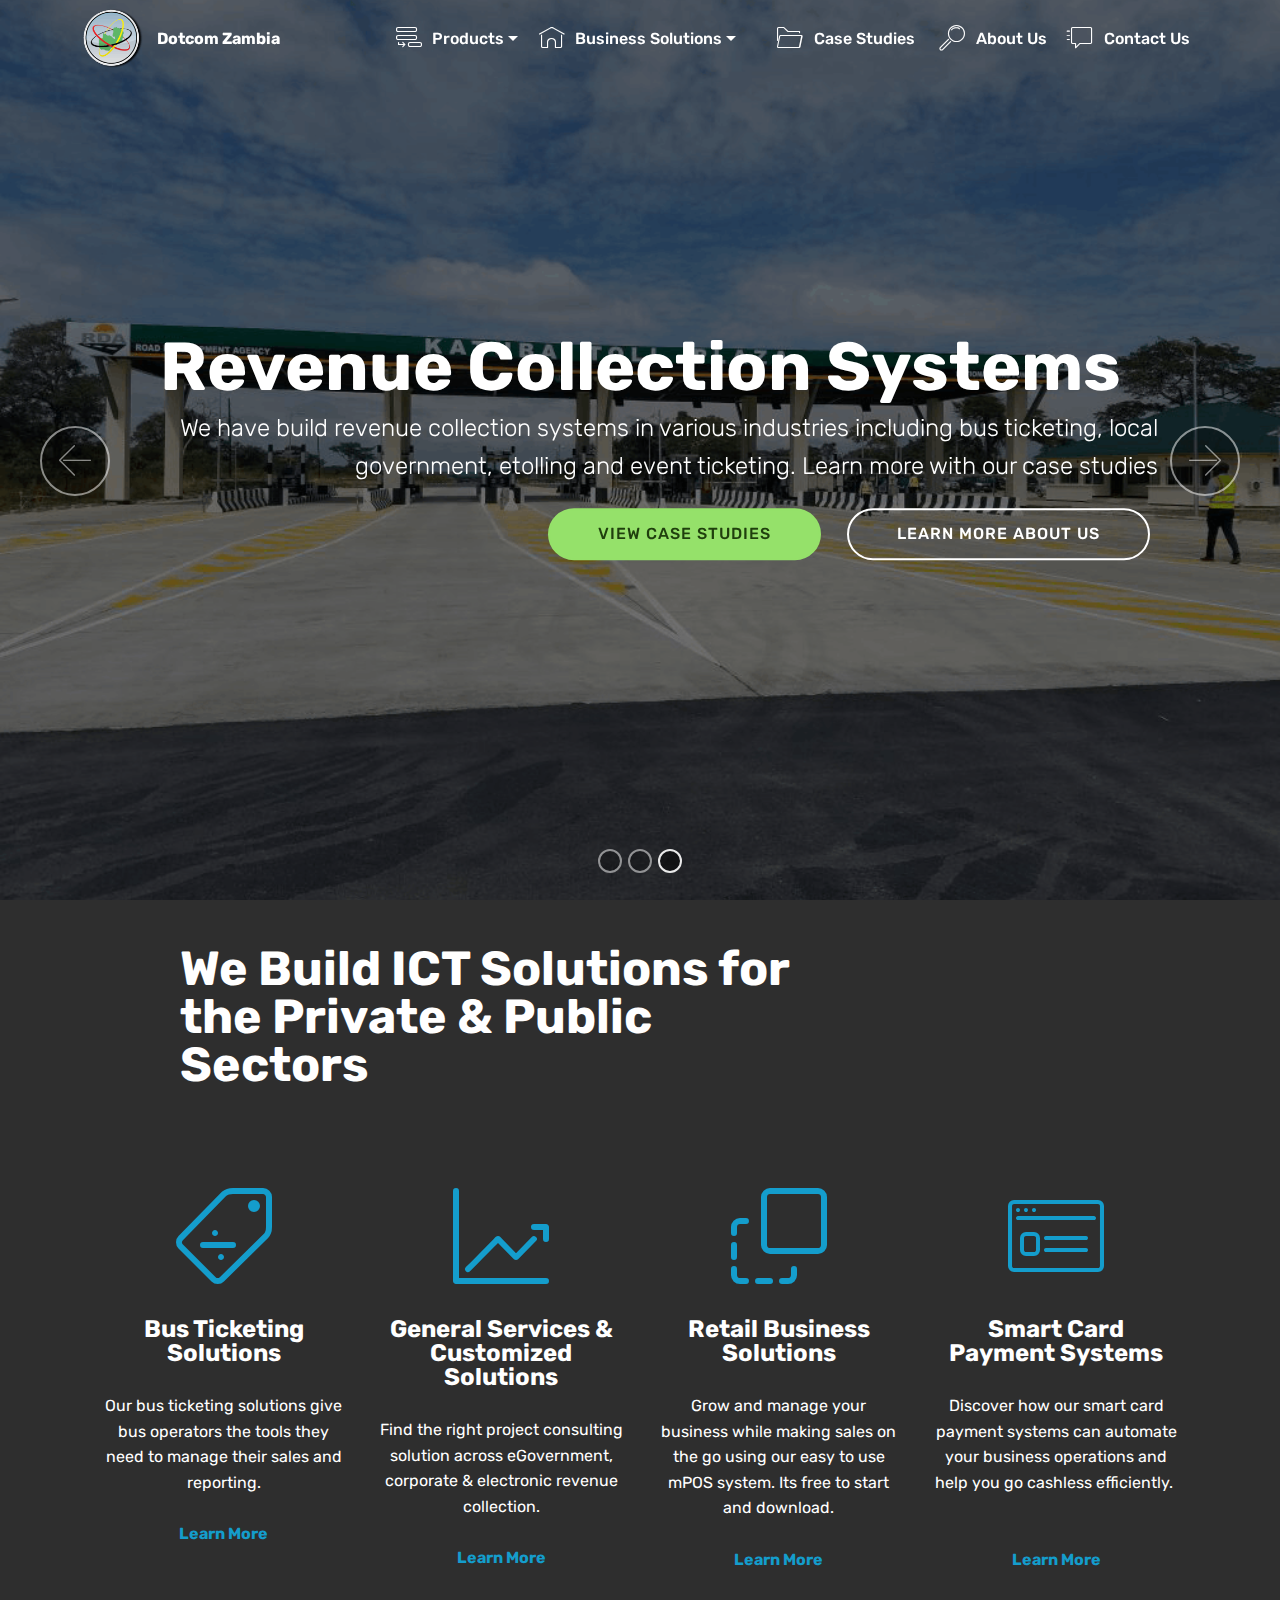
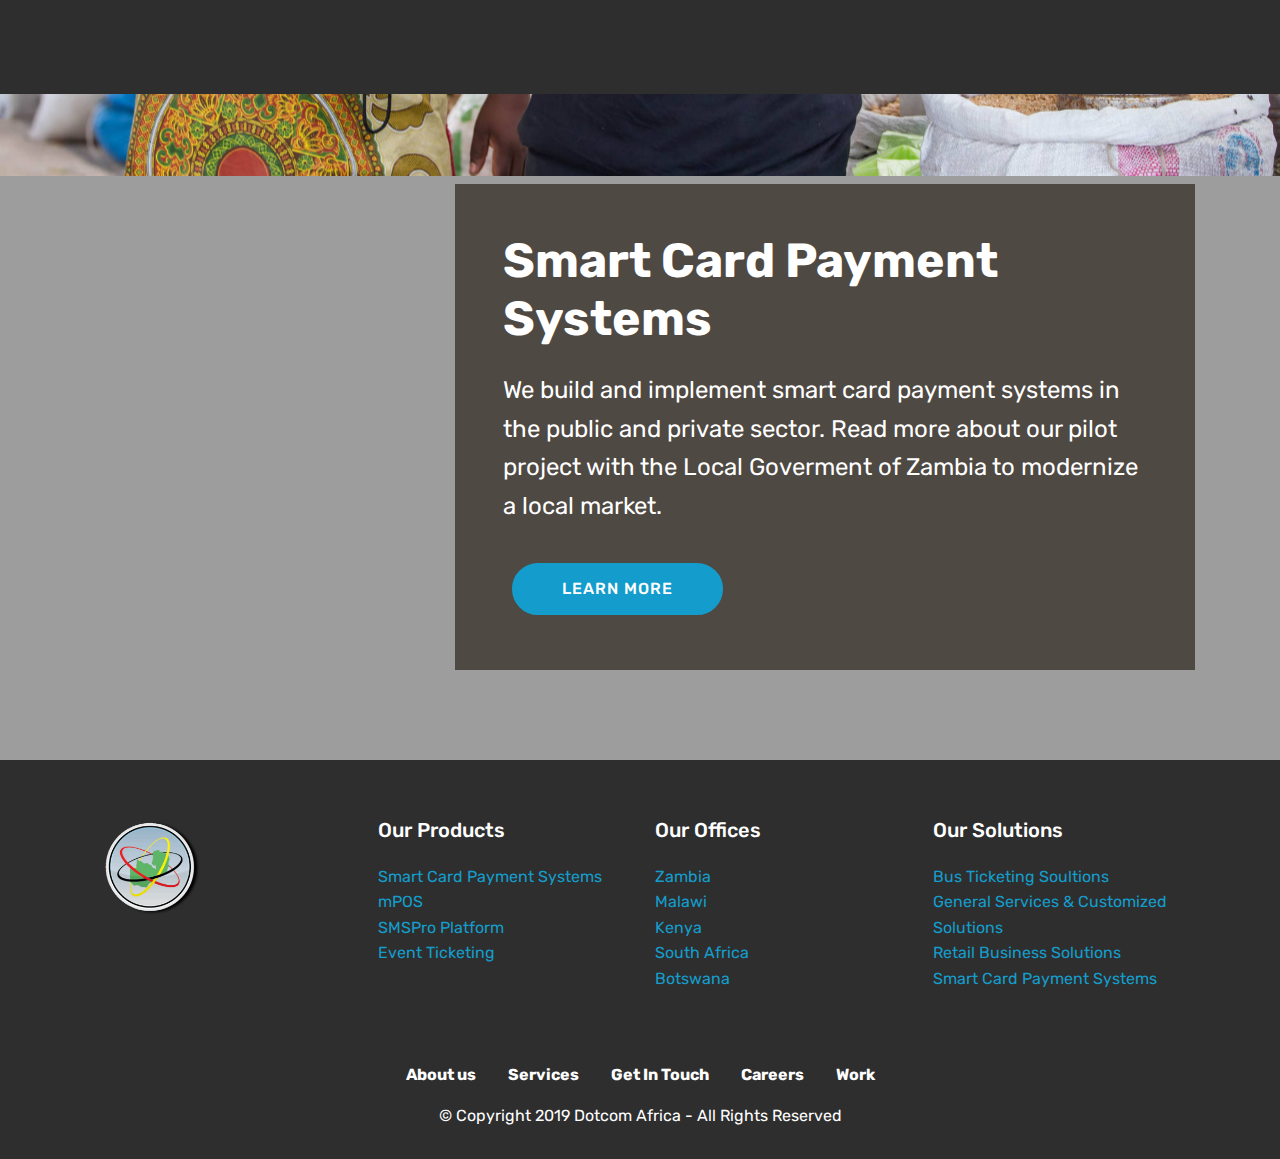
==== index.html @ e45dd734 "create github pages" ====
<!DOCTYPE html>
<html  >
<head>
  <!-- Site made with Mobirise Website Builder v4.10.5, https://mobirise.com -->
  <meta charset="UTF-8">
  <meta http-equiv="X-UA-Compatible" content="IE=edge">
  <meta name="generator" content="Mobirise v4.10.5, mobirise.com">
  <meta name="viewport" content="width=device-width, initial-scale=1, minimum-scale=1">
  <link rel="shortcut icon" href="assets/images/dotcom-logo-122x115.png" type="image/x-icon">
  <meta name="description" content="">
  
  <title>Home</title>
  <link rel="stylesheet" href="assets/web/assets/mobirise-icons2/mobirise2.css">
  <link rel="stylesheet" href="assets/web/assets/mobirise-icons-bold/mobirise-icons-bold.css">
  <link rel="stylesheet" href="assets/web/assets/mobirise-icons/mobirise-icons.css">
  <link rel="stylesheet" href="assets/tether/tether.min.css">
  <link rel="stylesheet" href="assets/bootstrap/css/bootstrap.min.css">
  <link rel="stylesheet" href="assets/bootstrap/css/bootstrap-grid.min.css">
  <link rel="stylesheet" href="assets/bootstrap/css/bootstrap-reboot.min.css">
  <link rel="stylesheet" href="assets/socicon/css/styles.css">
  <link rel="stylesheet" href="assets/dropdown/css/style.css">
  <link rel="stylesheet" href="assets/theme/css/style.css">
  <link rel="stylesheet" href="assets/mobirise/css/mbr-additional.css" type="text/css">
  
  
  
</head>
<body>
  <section class="menu cid-qPoDCOoPjA" once="menu" id="menu1-e">

    

    <nav class="navbar navbar-expand beta-menu navbar-dropdown align-items-center navbar-toggleable-sm bg-color transparent">
        <button class="navbar-toggler navbar-toggler-right" type="button" data-toggle="collapse" data-target="#navbarSupportedContent" aria-controls="navbarSupportedContent" aria-expanded="false" aria-label="Toggle navigation">
            <div class="hamburger">
                <span></span>
                <span></span>
                <span></span>
                <span></span>
            </div>
        </button>
        <div class="menu-logo">
            <div class="navbar-brand">
                <span class="navbar-logo">
                    <a href="index.html">
                         <img src="assets/images/dotcom-logo-122x115.png" alt="Book Now Zambia" title="" style="height: 3.8rem;">
                    </a>
                </span>
                <span class="navbar-caption-wrap"><a class="navbar-caption text-white display-4" href="index.html">Dotcom Zambia</a></span>
            </div>
        </div>
        <div class="collapse navbar-collapse" id="navbarSupportedContent">
            <ul class="navbar-nav nav-dropdown nav-right" data-app-modern-menu="true"><li class="nav-item dropdown"><a class="nav-link link text-white dropdown-toggle display-4" href="https://mobirise.com" aria-expanded="true" data-toggle="dropdown-submenu"><span class="mbri-add-submenu mbr-iconfont mbr-iconfont-btn"></span>Products</a><div class="dropdown-menu"><a class="text-white dropdown-item display-4" href="http://www.etollzambia.com" aria-expanded="false"><span class="mbri-growing-chart mbr-iconfont mbr-iconfont-btn"></span>eToll Zambia</a><a class="text-white dropdown-item display-4" href="event-ticketing.html" aria-expanded="false"><span class="mbri-sale mbr-iconfont mbr-iconfont-btn"></span>Event Ticketing&nbsp;</a><a class="text-white dropdown-item display-4" href="retail-business-soluti.html" aria-expanded="false"><span class="mbri-cart-full mbr-iconfont mbr-iconfont-btn"></span>mPOS</a><a class="text-white dropdown-item display-4" href="sms-platform.html" aria-expanded="false"><span class="mobi-mbri mobi-mbri-phone mbr-iconfont mbr-iconfont-btn"></span>SMS Platform&nbsp;</a><a class="text-white dropdown-item display-4" href="smart-card-payment-sytems.html" aria-expanded="false"><span class="mbri-credit-card mbr-iconfont mbr-iconfont-btn"></span>Smart Payment Systems&nbsp;</a></div></li><li class="nav-item dropdown">
                    <a class="nav-link link text-white dropdown-toggle display-4" href="https://mobirise.com" data-toggle="dropdown-submenu" aria-expanded="false">
                        <span class="mbri-home mbr-iconfont mbr-iconfont-btn"></span>Business Solutions</a><div class="dropdown-menu"><a class="text-white dropdown-item display-4" href="event-ticketing.html" aria-expanded="false"><span class="mbrib-sale mbr-iconfont mbr-iconfont-btn"></span>Event Ticketing Solutions</a><a class="text-white dropdown-item display-4" href="bus-ticketing.html" aria-expanded="false"><span class="mbri-extension mbr-iconfont mbr-iconfont-btn"></span>Bus Ticketing Solutions</a><a class="text-white dropdown-item display-4" href="retail-business-soluti.html" aria-expanded="false"><span class="mbrib-drag-n-drop mbr-iconfont mbr-iconfont-btn"></span>Retail Business Solutions</a><a class="text-white dropdown-item display-4" href="general-services.html" aria-expanded="false"><span class="mobi-mbri mobi-mbri-laptop mbr-iconfont mbr-iconfont-btn"></span>General Services &amp; Customized Solutions</a></div>
                </li><li class="nav-item"><a class="nav-link link text-white display-4" href="https://mobirise.com" aria-expanded="false">
                        </a></li><li class="nav-item"><a class="nav-link link text-white display-4" href="case-studies.html"><span class="mbri-opened-folder mbr-iconfont mbr-iconfont-btn"></span>
                        Case Studies&nbsp;</a></li><li class="nav-item">
                    <a class="nav-link link text-white display-4" href="about.html">
                        <span class="mbri-search mbr-iconfont mbr-iconfont-btn"></span>
                        About Us
                    </a>
                </li><li class="nav-item"><a class="nav-link link text-white display-4" href="contact.html"><span class="mbri-help mbr-iconfont mbr-iconfont-btn"></span>
                        
                        Contact Us</a></li></ul>
            
        </div>
    </nav>
</section>

<section class="engine"><a href="https://mobirise.info/r">free bootstrap template</a></section><section class="carousel slide cid-rwiqHJjd1P" data-interval="false" id="slider1-6w">

    

    <div class="full-screen"><div class="mbr-slider slide carousel" data-pause="true" data-keyboard="false" data-ride="false" data-interval="false"><ol class="carousel-indicators"><li data-app-prevent-settings="" data-target="#slider1-6w" data-slide-to="0"></li><li data-app-prevent-settings="" data-target="#slider1-6w" data-slide-to="1"></li><li data-app-prevent-settings="" data-target="#slider1-6w" class=" active" data-slide-to="2"></li></ol><div class="carousel-inner" role="listbox"><div class="carousel-item slider-fullscreen-image" data-bg-video-slide="false" style="background-image: url(assets/images/mbr-1920x1280.jpg);"><div class="container container-slide"><div class="image_wrapper"><div class="mbr-overlay" style="opacity: 0.7;"></div><img src="assets/images/mbr-1920x1280.jpg"><div class="carousel-caption justify-content-center"><div class="col-10 align-center"><h2 class="mbr-fonts-style display-1"><strong>TOMORROW'S </strong><br><strong>TECHNOLOGY TODAY</strong></h2><p class="lead mbr-text mbr-fonts-style display-5">Dot Com Africa, an award winning ICT company that was founded in Zambia in 2009. The company prides itself on being focused on building solutions for the African Market using ICT. The company specializes in revenue collection and business intelligence systems for the public and private sector.<br></p></div></div></div></div></div><div class="carousel-item slider-fullscreen-image" data-bg-video-slide="false" style="background-image: url(assets/images/background2.jpg);"><div class="container container-slide"><div class="image_wrapper"><div class="mbr-overlay"></div><img src="assets/images/background2.jpg"><div class="carousel-caption justify-content-center"><div class="col-10 align-left"><h2 class="mbr-fonts-style display-2"><strong>Meet mPOS&nbsp;</strong></h2><p class="lead mbr-text mbr-fonts-style display-5">Meet Our Mobile Point of Sale Solution, our comprehensive retail suite for businesses of all sizes. Built from the ground up to work in Africa.</p><div class="mbr-section-btn" buttons="0"><a class="btn btn-primary display-4" href="https://mobirise.com">LEARN MORE</a> </div></div></div></div></div></div><div class="carousel-item slider-fullscreen-image active" data-bg-video-slide="false" style="background-image: url(assets/images/img-20170618-wa0013-1008x756.png);"><div class="container container-slide"><div class="image_wrapper"><div class="mbr-overlay"></div><img src="assets/images/img-20170618-wa0013-1008x756.png"><div class="carousel-caption justify-content-center"><div class="col-10 align-right"><h2 class="mbr-fonts-style display-1"><strong>Revenue Collection Systems</strong></h2><p class="lead mbr-text mbr-fonts-style display-5">We have build revenue collection systems in various industries including bus ticketing, local government, etolling and event ticketing. Learn more with our case studies</p><div class="mbr-section-btn" buttons="0"><a class="btn btn-info display-4" href="case-studies.html">VIEW CASE STUDIES</a> <a class="btn  btn-white-outline display-4" href="about.html">LEARN MORE ABOUT US</a></div></div></div></div></div></div></div><a data-app-prevent-settings="" class="carousel-control carousel-control-prev" role="button" data-slide="prev" href="#slider1-6w"><span aria-hidden="true" class="mbri-left mbr-iconfont"></span><span class="sr-only">Previous</span></a><a data-app-prevent-settings="" class="carousel-control carousel-control-next" role="button" data-slide="next" href="#slider1-6w"><span aria-hidden="true" class="mbri-right mbr-iconfont"></span><span class="sr-only">Next</span></a></div></div>

</section>

<section class="mbr-section info1 cid-rgwyfvrMCB" id="info1-4s">

    

    
    <div class="container">
        <div class="row justify-content-center content-row">
            <div class="media-container-column title col-12 col-lg-7 col-md-6">
                
                <h2 class="align-left mbr-bold mbr-fonts-style display-2">We Build ICT Solutions for the Private &amp; Public Sectors</h2>
            </div>
            <div class="media-container-column col-12 col-lg-3 col-md-4">
                
            </div>
        </div>
    </div>
</section>

<section class="features1 cid-rwiEyrhKZx" id="features1-6x">
    
    

    
    <div class="container">
        <div class="media-container-row">

            <div class="card p-3 col-12 col-md-6 col-lg-3">
                <div class="card-img pb-3">
                    <span class="mbr-iconfont mbrib-sale"></span>
                </div>
                <div class="card-box">
                    <h4 class="card-title py-3 mbr-fonts-style display-5"><strong>Bus Ticketing Solutions</strong></h4>
                    <p class="mbr-text mbr-fonts-style display-7">
                        Our bus ticketing solutions give bus operators the tools they need to manage their sales and reporting.<br><br><a href="bus-ticketing.html"><strong>Learn More</strong></a>
                    </p>
                </div>
            </div>

            <div class="card p-3 col-12 col-md-6 col-lg-3">
                <div class="card-img pb-3">
                    <span class="mbr-iconfont mbrib-growing-chart"></span>
                </div>
                <div class="card-box">
                    <h4 class="card-title py-3 mbr-fonts-style display-5"><strong>General Services &amp; Customized Solutions</strong></h4>
                    <p class="mbr-text mbr-fonts-style display-7">Find the right project consulting solution across eGovernment, corporate &amp; electronic revenue collection.<br><br><a href="general-services.html"><strong>Learn More</strong></a></p>
                </div>
            </div>

            <div class="card p-3 col-12 col-md-6 col-lg-3">
                <div class="card-img pb-3">
                    <span class="mbr-iconfont mbrib-drag-n-drop"></span>
                </div>
                <div class="card-box">
                    <h4 class="card-title py-3 mbr-fonts-style display-5"><strong>
                        Retail Business Solutions</strong></h4>
                    <p class="mbr-text mbr-fonts-style display-7">
                        Grow and manage your business while making sales on the go using our easy to use mPOS system. Its free to start and download.<br><br><a href="retail-business-soluti.html"><strong>Learn More</strong></a></p>
                </div>
            </div>

            <div class="card p-3 col-12 col-md-6 col-lg-3">
                <div class="card-img pb-3">
                    <span class="mbr-iconfont mbri-sites"></span>
                </div>
                <div class="card-box">
                    <h4 class="card-title py-3 mbr-fonts-style display-5"><strong>Smart Card Payment Systems</strong></h4>
                    <p class="mbr-text mbr-fonts-style display-7">Discover how our smart card payment systems can automate your business operations and help you go cashless efficiently.&nbsp;<br><br><strong><br><a href="smart-card-payment-sytems.html"><b>Learn More</b></a></strong>
                    </p>
                </div>
            </div>

        </div>

    </div>

</section>

<section class="header10 cid-rvf01OMpJI mbr-parallax-background" id="header10-6v">

    

    <div class="mbr-overlay" style="opacity: 0.4; background-color: rgb(35, 35, 35);">
    </div>

    <div class="container">
        <div class="media-container-column mbr-white p-5 align-left col-lg-8 col-md-10 ml-auto">
            <h1 class="mbr-section-title mbr-bold pb-3 mbr-fonts-style display-2">
                Smart Card Payment Systems</h1>
            
            <p class="mbr-text pb-3 mbr-fonts-style display-5">
               We build and implement smart card payment systems in the public and private sector. Read more about our pilot project with the Local Goverment of Zambia to modernize a local market.</p>
            <div class="mbr-section-btn"><a class="btn btn-md btn-primary display-4" href="https://mobirise.co">LEARN MORE</a></div>
        </div>
    </div>

    
</section>

<section class="cid-rv9oIynVml" id="footer1-6x">

    

    

    <div class="container">
        <div class="media-container-row content text-white">
            <div class="col-12 col-md-3">
                <div class="media-wrap">
                    <a href="https://www.dczambia.com/">
                        <img src="assets/images/dotcom-logo-192x181.png" alt="Mobirise" title="">
                    </a>
                </div>
            </div>
            <div class="col-12 col-md-3 mbr-fonts-style display-7">
                <h5 class="pb-3">
                    Our Products</h5>
                <p class="mbr-text">Smart Card Payment Systems<br>mPOS<br>SMSPro Platform&nbsp;<br>Event Ticketing</p>
            </div>
            <div class="col-12 col-md-3 mbr-fonts-style display-7">
                <h5 class="pb-3">
                    Our Offices</h5>
                <p class="mbr-text"><a href="https://dczambia.com">Zambia</a><br>Malawi<br>Kenya<br>South Africa<br>Botswana<br><br></p>
            </div>
            <div class="col-12 col-md-3 mbr-fonts-style display-7">
                <h5 class="pb-3">
                    Our Solutions</h5>
                <p class="mbr-text"><a href="https://www.busticketszambia.com">Bus Ticketing Soultions</a><br><a class="text-primary" href="#">General Services &amp; Customized Solutions</a><br>Retail Business Solutions<br>Smart Card Payment Systems<br><br></p>
            </div>
        </div>
        
    </div>
</section>

<section once="footers" class="cid-rv9Z8Zc1Mk" id="footer7-6v">

    

    

    <div class="container">
        <div class="media-container-row align-center mbr-white">
            <div class="row row-links">
                <ul class="foot-menu">
                    
                    
                    
                    
                    
                <li class="foot-menu-item mbr-fonts-style display-7">
                        <a class="text-white mbr-bold" href="#" target="_blank">About us</a>
                    </li><li class="foot-menu-item mbr-fonts-style display-7">
                        <a class="text-white mbr-bold" href="#" target="_blank">Services</a>
                    </li><li class="foot-menu-item mbr-fonts-style display-7">
                        <a class="text-white mbr-bold" href="#" target="_blank">Get In Touch</a>
                    </li><li class="foot-menu-item mbr-fonts-style display-7">
                        <a class="text-white mbr-bold" href="#" target="_blank">Careers</a>
                    </li><li class="foot-menu-item mbr-fonts-style display-7">
                        <a class="text-white mbr-bold" href="#" target="_blank">Work</a>
                    </li></ul>
            </div>
            
            <div class="row row-copirayt">
                <p class="mbr-text mb-0 mbr-fonts-style mbr-white align-center display-7">
                    © Copyright 2019 Dotcom Africa - All Rights Reserved
                </p>
            </div>
        </div>
    </div>
</section>


  <script src="assets/web/assets/jquery/jquery.min.js"></script>
  <script src="assets/popper/popper.min.js"></script>
  <script src="assets/tether/tether.min.js"></script>
  <script src="assets/bootstrap/js/bootstrap.min.js"></script>
  <script src="assets/touchswipe/jquery.touch-swipe.min.js"></script>
  <script src="assets/vimeoplayer/jquery.mb.vimeo_player.js"></script>
  <script src="assets/smoothscroll/smooth-scroll.js"></script>
  <script src="assets/bootstrapcarouselswipe/bootstrap-carousel-swipe.js"></script>
  <script src="assets/parallax/jarallax.min.js"></script>
  <script src="assets/dropdown/js/nav-dropdown.js"></script>
  <script src="assets/dropdown/js/navbar-dropdown.js"></script>
  <script src="assets/ytplayer/jquery.mb.ytplayer.min.js"></script>
  <script src="assets/theme/js/script.js"></script>
  <script src="assets/slidervideo/script.js"></script>
  
  
</body>
</html>
---- assets/web/assets/mobirise-icons2/mobirise2.css ----
@font-face {
  font-family: 'Moririse2';
  src:  url('mobirise2.eot?f2bix4');
  src:  url('mobirise2.eot?f2bix4#iefix') format('embedded-opentype'),
    url('mobirise2.ttf?f2bix4') format('truetype'),
    url('mobirise2.woff?f2bix4') format('woff'),
    url('mobirise2.svg?f2bix4#mobirise2') format('svg');
  font-weight: normal;
  font-style: normal;
}

[class^="mobi-"], [class*=" mobi-"] {
  /* use !important to prevent issues with browser extensions that change fonts */
  font-family: 'Moririse2' !important;
  speak: none;
  font-style: normal;
  font-weight: normal;
  font-variant: normal;
  text-transform: none;
  line-height: 1;

  /* Better Font Rendering =========== */
  -webkit-font-smoothing: antialiased;
  -moz-osx-font-smoothing: grayscale;
}

.mobi-mbri-add-submenu:before {
  content: "\e900";
}
.mobi-mbri-alert:before {
  content: "\e901";
}
.mobi-mbri-align-center:before {
  content: "\e902";
}
.mobi-mbri-align-justify:before {
  content: "\e903";
}
.mobi-mbri-align-left:before {
  content: "\e904";
}
.mobi-mbri-align-right:before {
  content: "\e905";
}
.mobi-mbri-android:before {
  content: "\e906";
}
.mobi-mbri-apple:before {
  content: "\e907";
}
.mobi-mbri-arrow-down:before {
  content: "\e908";
}
.mobi-mbri-arrow-next:before {
  content: "\e909";
}
.mobi-mbri-arrow-prev:before {
  content: "\e90a";
}
.mobi-mbri-arrow-up:before {
  content: "\e90b";
}
.mobi-mbri-bold:before {
  content: "\e90c";
}
.mobi-mbri-bookmark:before {
  content: "\e90d";
}
.mobi-mbri-bootstrap:before {
  content: "\e90e";
}
.mobi-mbri-briefcase:before {
  content: "\e90f";
}
.mobi-mbri-browse:before {
  content: "\e910";
}
.mobi-mbri-bulleted-list:before {
  content: "\e911";
}
.mobi-mbri-calendar:before {
  content: "\e912";
}
.mobi-mbri-camera:before {
  content: "\e913";
}
.mobi-mbri-cart-add:before {
  content: "\e914";
}
.mobi-mbri-cart-full:before {
  content: "\e915";
}
.mobi-mbri-cash:before {
  content: "\e916";
}
.mobi-mbri-change-style:before {
  content: "\e917";
}
.mobi-mbri-chat:before {
  content: "\e918";
}
.mobi-mbri-clock:before {
  content: "\e919";
}
.mobi-mbri-close:before {
  content: "\e91a";
}
.mobi-mbri-cloud:before {
  content: "\e91b";
}
.mobi-mbri-code:before {
  content: "\e91c";
}
.mobi-mbri-contact-form:before {
  content: "\e91d";
}
.mobi-mbri-credit-card:before {
  content: "\e91e";
}
.mobi-mbri-cursor-click:before {
  content: "\e91f";
}
.mobi-mbri-cust-feedback:before {
  content: "\e920";
}
.mobi-mbri-database:before {
  content: "\e921";
}
.mobi-mbri-delivery:before {
  content: "\e922";
}
.mobi-mbri-desktop:before {
  content: "\e923";
}
.mobi-mbri-devices:before {
  content: "\e924";
}
.mobi-mbri-down:before {
  content: "\e925";
}
.mobi-mbri-download-2:before {
  content: "\e926";
}
.mobi-mbri-download:before {
  content: "\e927";
}
.mobi-mbri-drag-n-drop-2:before {
  content: "\e928";
}
.mobi-mbri-drag-n-drop:before {
  content: "\e929";
}
.mobi-mbri-edit-2:before {
  content: "\e92a";
}
.mobi-mbri-edit:before {
  content: "\e92b";
}
.mobi-mbri-error:before {
  content: "\e92c";
}
.mobi-mbri-extension:before {
  content: "\e92d";
}
.mobi-mbri-features:before {
  content: "\e92e";
}
.mobi-mbri-file:before {
  content: "\e92f";
}
.mobi-mbri-flag:before {
  content: "\e930";
}
.mobi-mbri-folder:before {
  content: "\e931";
}
.mobi-mbri-gift:before {
  content: "\e932";
}
.mobi-mbri-github:before {
  content: "\e933";
}
.mobi-mbri-globe-2:before {
  content: "\e934";
}
.mobi-mbri-globe:before {
  content: "\e935";
}
.mobi-mbri-growing-chart:before {
  content: "\e936";
}
.mobi-mbri-hearth:before {
  content: "\e937";
}
.mobi-mbri-help:before {
  content: "\e938";
}
.mobi-mbri-home:before {
  content: "\e939";
}
.mobi-mbri-hot-cup:before {
  content: "\e93a";
}
.mobi-mbri-idea:before {
  content: "\e93b";
}
.mobi-mbri-image-gallery:before {
  content: "\e93c";
}
.mobi-mbri-image-slider:before {
  content: "\e93d";
}
.mobi-mbri-info:before {
  content: "\e93e";
}
.mobi-mbri-italic:before {
  content: "\e93f";
}
.mobi-mbri-key:before {
  content: "\e940";
}
.mobi-mbri-laptop:before {
  content: "\e941";
}
.mobi-mbri-layers:before {
  content: "\e942";
}
.mobi-mbri-left-right:before {
  content: "\e943";
}
.mobi-mbri-left:before {
  content: "\e944";
}
.mobi-mbri-letter:before {
  content: "\e945";
}
.mobi-mbri-like:before {
  content: "\e946";
}
.mobi-mbri-link:before {
  content: "\e947";
}
.mobi-mbri-lock:before {
  content: "\e948";
}
.mobi-mbri-login:before {
  content: "\e949";
}
.mobi-mbri-logout:before {
  content: "\e94a";
}
.mobi-mbri-magic-stick:before {
  content: "\e94b";
}
.mobi-mbri-map-pin:before {
  content: "\e94c";
}
.mobi-mbri-menu:before {
  content: "\e94d";
}
.mobi-mbri-mobile-2:before {
  content: "\e94e";
}
.mobi-mbri-mobile-horizontal:before {
  content: "\e94f";
}
.mobi-mbri-mobile:before {
  content: "\e950";
}
.mobi-mbri-mobirise:before {
  content: "\e951";
}
.mobi-mbri-more-horizontal:before {
  content: "\e952";
}
.mobi-mbri-more-vertical:before {
  content: "\e953";
}
.mobi-mbri-music:before {
  content: "\e954";
}
.mobi-mbri-new-file:before {
  content: "\e955";
}
.mobi-mbri-numbered-list:before {
  content: "\e956";
}
.mobi-mbri-opened-folder:before {
  content: "\e957";
}
.mobi-mbri-pages:before {
  content: "\e958";
}
.mobi-mbri-paper-plane:before {
  content: "\e959";
}
.mobi-mbri-paperclip:before {
  content: "\e95a";
}
.mobi-mbri-phone:before {
  content: "\e95b";
}
.mobi-mbri-photo:before {
  content: "\e95c";
}
.mobi-mbri-photos:before {
  content: "\e95d";
}
.mobi-mbri-pin:before {
  content: "\e95e";
}
.mobi-mbri-play:before {
  content: "\e95f";
}
.mobi-mbri-plus:before {
  content: "\e960";
}
.mobi-mbri-preview:before {
  content: "\e961";
}
.mobi-mbri-print:before {
  content: "\e962";
}
.mobi-mbri-protect:before {
  content: "\e963";
}
.mobi-mbri-question:before {
  content: "\e964";
}
.mobi-mbri-quote-left:before {
  content: "\e965";
}
.mobi-mbri-quote-right:before {
  content: "\e966";
}
.mobi-mbri-redo:before {
  content: "\e967";
}
.mobi-mbri-refresh:before {
  content: "\e968";
}
.mobi-mbri-responsive-2:before {
  content: "\e969";
}
.mobi-mbri-responsive:before {
  content: "\e96a";
}
.mobi-mbri-right:before {
  content: "\e96b";
}
.mobi-mbri-rocket:before {
  content: "\e96c";
}
.mobi-mbri-sad-face:before {
  content: "\e96d";
}
.mobi-mbri-sale:before {
  content: "\e96e";
}
.mobi-mbri-save:before {
  content: "\e96f";
}
.mobi-mbri-search:before {
  content: "\e970";
}
.mobi-mbri-setting-2:before {
  content: "\e971";
}
.mobi-mbri-setting-3:before {
  content: "\e972";
}
.mobi-mbri-setting:before {
  content: "\e973";
}
.mobi-mbri-share:before {
  content: "\e974";
}
.mobi-mbri-shopping-bag:before {
  content: "\e975";
}
.mobi-mbri-shopping-basket:before {
  content: "\e976";
}
.mobi-mbri-shopping-cart:before {
  content: "\e977";
}
.mobi-mbri-sites:before {
  content: "\e978";
}
.mobi-mbri-smile-face:before {
  content: "\e979";
}
.mobi-mbri-speed:before {
  content: "\e97a";
}
.mobi-mbri-star:before {
  content: "\e97b";
}
.mobi-mbri-success:before {
  content: "\e97c";
}
.mobi-mbri-sun:before {
  content: "\e97d";
}
.mobi-mbri-sun2:before {
  content: "\e97e";
}
.mobi-mbri-tablet-vertical:before {
  content: "\e97f";
}
.mobi-mbri-tablet:before {
  content: "\e980";
}
.mobi-mbri-target:before {
  content: "\e981";
}
.mobi-mbri-timer:before {
  content: "\e982";
}
.mobi-mbri-to-ftp:before {
  content: "\e983";
}
.mobi-mbri-to-local-drive:before {
  content: "\e984";
}
.mobi-mbri-touch-swipe:before {
  content: "\e985";
}
.mobi-mbri-touch:before {
  content: "\e986";
}
.mobi-mbri-trash:before {
  content: "\e987";
}
.mobi-mbri-underline:before {
  content: "\e988";
}
.mobi-mbri-undo:before {
  content: "\e989";
}
.mobi-mbri-unlink:before {
  content: "\e98a";
}
.mobi-mbri-unlock:before {
  content: "\e98b";
}
.mobi-mbri-up-down:before {
  content: "\e98c";
}
.mobi-mbri-up:before {
  content: "\e98d";
}
.mobi-mbri-update:before {
  content: "\e98e";
}
.mobi-mbri-upload-2:before {
  content: "\e98f";
}
.mobi-mbri-upload:before {
  content: "\e990";
}
.mobi-mbri-user-2:before {
  content: "\e991";
}
.mobi-mbri-user:before {
  content: "\e992";
}
.mobi-mbri-users:before {
  content: "\e993";
}
.mobi-mbri-video-play:before {
  content: "\e994";
}
.mobi-mbri-video:before {
  content: "\e995";
}
.mobi-mbri-watch:before {
  content: "\e996";
}
.mobi-mbri-website-theme-2:before {
  content: "\e997";
}
.mobi-mbri-website-theme:before {
  content: "\e998";
}
.mobi-mbri-wifi:before {
  content: "\e999";
}
.mobi-mbri-windows:before {
  content: "\e99a";
}
.mobi-mbri-zoom-in:before {
  content: "\e99b";
}
.mobi-mbri-zoom-out:before {
  content: "\e99c";
}
---- assets/web/assets/mobirise-icons-bold/mobirise-icons-bold.css ----
@font-face {
  font-family: 'mobirise-icons-bold';
  src:  url('mobirise-icons-bold.eot?m1l4yr');
  src:  url('mobirise-icons-bold.eot?m1l4yr#iefix') format('embedded-opentype'),
    url('mobirise-icons-bold.ttf?m1l4yr') format('truetype'),
    url('mobirise-icons-bold.woff?m1l4yr') format('woff'),
    url('mobirise-icons-bold.svg?m1l4yr#mobirise-icons-bold') format('svg');
  font-weight: normal;
  font-style: normal;
}

[class^="mbrib-"], [class*="mbrib-"] {
  /* use !important to prevent issues with browser extensions that change fonts */
  font-family: 'mobirise-icons-bold' !important;
  speak: none;
  font-style: normal;
  font-weight: normal;
  font-variant: normal;
  text-transform: none;
  line-height: 1;

  /* Better Font Rendering =========== */
  -webkit-font-smoothing: antialiased;
  -moz-osx-font-smoothing: grayscale;
}

.mbrib-add-submenu:before {
  content: "\e900";
}
.mbrib-alert:before {
  content: "\e901";
}
.mbrib-align-center:before {
  content: "\e902";
}
.mbrib-align-justify:before {
  content: "\e903";
}
.mbrib-align-left:before {
  content: "\e904";
}
.mbrib-align-right:before {
  content: "\e905";
}
.mbrib-android:before {
  content: "\e906";
}
.mbrib-apple:before {
  content: "\e907";
}
.mbrib-arrow-down:before {
  content: "\e908";
}
.mbrib-arrow-next:before {
  content: "\e909";
}
.mbrib-arrow-prev:before {
  content: "\e90a";
}
.mbrib-arrow-up:before {
  content: "\e90b";
}
.mbrib-bold:before {
  content: "\e90c";
}
.mbrib-bookmark:before {
  content: "\e90d";
}
.mbrib-bootstrap:before {
  content: "\e90e";
}
.mbrib-briefcase:before {
  content: "\e90f";
}
.mbrib-browse:before {
  content: "\e910";
}
.mbrib-bulleted-list:before {
  content: "\e911";
}
.mbrib-calendar:before {
  content: "\e912";
}
.mbrib-camera:before {
  content: "\e913";
}
.mbrib-cart-add:before {
  content: "\e914";
}
.mbrib-cart-full:before {
  content: "\e915";
}
.mbrib-cash:before {
  content: "\e916";
}
.mbrib-change-style:before {
  content: "\e917";
}
.mbrib-chat:before {
  content: "\e918";
}
.mbrib-clock:before {
  content: "\e919";
}
.mbrib-close:before {
  content: "\e91a";
}
.mbrib-cloud:before {
  content: "\e91b";
}
.mbrib-code:before {
  content: "\e91c";
}
.mbrib-contact-form:before {
  content: "\e91d";
}
.mbrib-credit-card:before {
  content: "\e91e";
}
.mbrib-cursor-click:before {
  content: "\e91f";
}
.mbrib-cust-feedback:before {
  content: "\e920";
}
.mbrib-database:before {
  content: "\e921";
}
.mbrib-delivery:before {
  content: "\e922";
}
.mbrib-desktop:before {
  content: "\e923";
}
.mbrib-devices:before {
  content: "\e924";
}
.mbrib-down:before {
  content: "\e925";
}
.mbrib-download:before {
  content: "\e926";
}
.mbrib-drag-n-drop:before {
  content: "\e927";
}
.mbrib-drag-n-drop2:before {
  content: "\e928";
}
.mbrib-edit:before {
  content: "\e929";
}
.mbrib-edit2:before {
  content: "\e92a";
}
.mbrib-error:before {
  content: "\e92b";
}
.mbrib-extension:before {
  content: "\e92c";
}
.mbrib-features:before {
  content: "\e92d";
}
.mbrib-file:before {
  content: "\e92e";
}
.mbrib-flag:before {
  content: "\e92f";
}
.mbrib-folder:before {
  content: "\e930";
}
.mbrib-gift:before {
  content: "\e931";
}
.mbrib-github:before {
  content: "\e932";
}
.mbrib-globe-2:before {
  content: "\e933";
}
.mbrib-globe:before {
  content: "\e934";
}
.mbrib-growing-chart:before {
  content: "\e935";
}
.mbrib-hearth:before {
  content: "\e936";
}
.mbrib-help:before {
  content: "\e937";
}
.mbrib-home:before {
  content: "\e938";
}
.mbrib-hot-cup:before {
  content: "\e939";
}
.mbrib-idea:before {
  content: "\e93a";
}
.mbrib-image-gallery:before {
  content: "\e93b";
}
.mbrib-image-slider:before {
  content: "\e93c";
}
.mbrib-info:before {
  content: "\e93d";
}
.mbrib-italic:before {
  content: "\e93e";
}
.mbrib-key:before {
  content: "\e93f";
}
.mbrib-laptop:before {
  content: "\e940";
}
.mbrib-layers:before {
  content: "\e941";
}
.mbrib-left-right:before {
  content: "\e942";
}
.mbrib-left:before {
  content: "\e943";
}
.mbrib-letter:before {
  content: "\e944";
}
.mbrib-like:before {
  content: "\e945";
}
.mbrib-link:before {
  content: "\e946";
}
.mbrib-lock:before {
  content: "\e947";
}
.mbrib-login:before {
  content: "\e948";
}
.mbrib-logout:before {
  content: "\e949";
}
.mbrib-magic-stick:before {
  content: "\e94a";
}
.mbrib-map-pin:before {
  content: "\e94b";
}
.mbrib-menu:before {
  content: "\e94c";
}
.mbrib-mobile:before {
  content: "\e94d";
}
.mbrib-mobile2:before {
  content: "\e94e";
}
.mbrib-mobirise:before {
  content: "\e94f";
}
.mbrib-more-horizontal:before {
  content: "\e950";
}
.mbrib-more-vertical:before {
  content: "\e951";
}
.mbrib-music:before {
  content: "\e952";
}
.mbrib-new-file:before {
  content: "\e953";
}
.mbrib-numbered-list:before {
  content: "\e954";
}
.mbrib-opened-folder:before {
  content: "\e955";
}
.mbrib-pages:before {
  content: "\e956";
}
.mbrib-paper-plane:before {
  content: "\e957";
}
.mbrib-paperclip:before {
  content: "\e958";
}
.mbrib-photo:before {
  content: "\e959";
}
.mbrib-photos:before {
  content: "\e95a";
}
.mbrib-pin:before {
  content: "\e95b";
}
.mbrib-play:before {
  content: "\e95c";
}
.mbrib-plus:before {
  content: "\e95d";
}
.mbrib-preview:before {
  content: "\e95e";
}
.mbrib-print:before {
  content: "\e95f";
}
.mbrib-protect:before {
  content: "\e960";
}
.mbrib-question:before {
  content: "\e961";
}
.mbrib-quote-left:before {
  content: "\e962";
}
.mbrib-quote-right:before {
  content: "\e963";
}
.mbrib-redo:before {
  content: "\e964";
}
.mbrib-refresh:before {
  content: "\e965";
}
.mbrib-responsive:before {
  content: "\e966";
}
.mbrib-right:before {
  content: "\e967";
}
.mbrib-rocket:before {
  content: "\e968";
}
.mbrib-sad-face:before {
  content: "\e969";
}
.mbrib-sale:before {
  content: "\e96a";
}
.mbrib-save:before {
  content: "\e96b";
}
.mbrib-search:before {
  content: "\e96c";
}
.mbrib-setting:before {
  content: "\e96d";
}
.mbrib-setting2:before {
  content: "\e96e";
}
.mbrib-setting3:before {
  content: "\e96f";
}
.mbrib-share:before {
  content: "\e970";
}
.mbrib-shopping-bag:before {
  content: "\e971";
}
.mbrib-shopping-basket:before {
  content: "\e972";
}
.mbrib-shopping-cart:before {
  content: "\e973";
}
.mbrib-sites:before {
  content: "\e974";
}
.mbrib-smile-face:before {
  content: "\e975";
}
.mbrib-speed:before {
  content: "\e976";
}
.mbrib-star:before {
  content: "\e977";
}
.mbrib-success:before {
  content: "\e978";
}
.mbrib-sun:before {
  content: "\e979";
}
.mbrib-sun2:before {
  content: "\e97a";
}
.mbrib-tablet-vertical:before {
  content: "\e97b";
}
.mbrib-tablet:before {
  content: "\e97c";
}
.mbrib-target:before {
  content: "\e97d";
}
.mbrib-timer:before {
  content: "\e97e";
}
.mbrib-to-ftp:before {
  content: "\e97f";
}
.mbrib-to-local-drive:before {
  content: "\e980";
}
.mbrib-touch-swipe:before {
  content: "\e981";
}
.mbrib-touch:before {
  content: "\e982";
}
.mbrib-trash:before {
  content: "\e983";
}
.mbrib-underline:before {
  content: "\e984";
}
.mbrib-undo:before {
  content: "\e985";
}
.mbrib-unlink:before {
  content: "\e986";
}
.mbrib-unlock:before {
  content: "\e987";
}
.mbrib-up-down:before {
  content: "\e988";
}
.mbrib-up:before {
  content: "\e989";
}
.mbrib-update:before {
  content: "\e98a";
}
.mbrib-upload:before {
  content: "\e98b";
}
.mbrib-user:before {
  content: "\e98c";
}
.mbrib-user2:before {
  content: "\e98d";
}
.mbrib-users:before {
  content: "\e98e";
}
.mbrib-video-play:before {
  content: "\e98f";
}
.mbrib-video:before {
  content: "\e990";
}
.mbrib-watch:before {
  content: "\e991";
}
.mbrib-website-theme:before {
  content: "\e992";
}
.mbrib-wifi:before {
  content: "\e993";
}
.mbrib-windows:before {
  content: "\e994";
}
.mbrib-zoom-out:before {
  content: "\e995";
}
---- assets/web/assets/mobirise-icons/mobirise-icons.css ----
@font-face {
  font-family: 'MobiriseIcons';
  src:  url('mobirise-icons.eot?spat4u');
  src:  url('mobirise-icons.eot?spat4u#iefix') format('embedded-opentype'),
    url('mobirise-icons.ttf?spat4u') format('truetype'),
    url('mobirise-icons.woff?spat4u') format('woff'),
    url('mobirise-icons.svg?spat4u#MobiriseIcons') format('svg');
  font-weight: normal;
  font-style: normal;
}

[class^="mbri-"], [class*=" mbri-"] {
  /* use !important to prevent issues with browser extensions that change fonts */
  font-family: MobiriseIcons !important;
  speak: none;
  font-style: normal;
  font-weight: normal;
  font-variant: normal;
  text-transform: none;
  line-height: 1;

  /* Better Font Rendering =========== */
  -webkit-font-smoothing: antialiased;
  -moz-osx-font-smoothing: grayscale;
}

.mbri-add-submenu:before {
  content: "\e900";
}
.mbri-alert:before {
  content: "\e901";
}
.mbri-align-center:before {
  content: "\e902";
}
.mbri-align-justify:before {
  content: "\e903";
}
.mbri-align-left:before {
  content: "\e904";
}
.mbri-align-right:before {
  content: "\e905";
}
.mbri-android:before {
  content: "\e906";
}
.mbri-apple:before {
  content: "\e907";
}
.mbri-arrow-down:before {
  content: "\e908";
}
.mbri-arrow-next:before {
  content: "\e909";
}
.mbri-arrow-prev:before {
  content: "\e90a";
}
.mbri-arrow-up:before {
  content: "\e90b";
}
.mbri-bold:before {
  content: "\e90c";
}
.mbri-bookmark:before {
  content: "\e90d";
}
.mbri-bootstrap:before {
  content: "\e90e";
}
.mbri-briefcase:before {
  content: "\e90f";
}
.mbri-browse:before {
  content: "\e910";
}
.mbri-bulleted-list:before {
  content: "\e911";
}
.mbri-calendar:before {
  content: "\e912";
}
.mbri-camera:before {
  content: "\e913";
}
.mbri-cart-add:before {
  content: "\e914";
}
.mbri-cart-full:before {
  content: "\e915";
}
.mbri-cash:before {
  content: "\e916";
}
.mbri-change-style:before {
  content: "\e917";
}
.mbri-chat:before {
  content: "\e918";
}
.mbri-clock:before {
  content: "\e919";
}
.mbri-close:before {
  content: "\e91a";
}
.mbri-cloud:before {
  content: "\e91b";
}
.mbri-code:before {
  content: "\e91c";
}
.mbri-contact-form:before {
  content: "\e91d";
}
.mbri-credit-card:before {
  content: "\e91e";
}
.mbri-cursor-click:before {
  content: "\e91f";
}
.mbri-cust-feedback:before {
  content: "\e920";
}
.mbri-database:before {
  content: "\e921";
}
.mbri-delivery:before {
  content: "\e922";
}
.mbri-desktop:before {
  content: "\e923";
}
.mbri-devices:before {
  content: "\e924";
}
.mbri-down:before {
  content: "\e925";
}
.mbri-download:before {
  content: "\e989";
}
.mbri-drag-n-drop:before {
  content: "\e927";
}
.mbri-drag-n-drop2:before {
  content: "\e928";
}
.mbri-edit:before {
  content: "\e929";
}
.mbri-edit2:before {
  content: "\e92a";
}
.mbri-error:before {
  content: "\e92b";
}
.mbri-extension:before {
  content: "\e92c";
}
.mbri-features:before {
  content: "\e92d";
}
.mbri-file:before {
  content: "\e92e";
}
.mbri-flag:before {
  content: "\e92f";
}
.mbri-folder:before {
  content: "\e930";
}
.mbri-gift:before {
  content: "\e931";
}
.mbri-github:before {
  content: "\e932";
}
.mbri-globe:before {
  content: "\e933";
}
.mbri-globe-2:before {
  content: "\e934";
}
.mbri-growing-chart:before {
  content: "\e935";
}
.mbri-hearth:before {
  content: "\e936";
}
.mbri-help:before {
  content: "\e937";
}
.mbri-home:before {
  content: "\e938";
}
.mbri-hot-cup:before {
  content: "\e939";
}
.mbri-idea:before {
  content: "\e93a";
}
.mbri-image-gallery:before {
  content: "\e93b";
}
.mbri-image-slider:before {
  content: "\e93c";
}
.mbri-info:before {
  content: "\e93d";
}
.mbri-italic:before {
  content: "\e93e";
}
.mbri-key:before {
  content: "\e93f";
}
.mbri-laptop:before {
  content: "\e940";
}
.mbri-layers:before {
  content: "\e941";
}
.mbri-left-right:before {
  content: "\e942";
}
.mbri-left:before {
  content: "\e943";
}
.mbri-letter:before {
  content: "\e944";
}
.mbri-like:before {
  content: "\e945";
}
.mbri-link:before {
  content: "\e946";
}
.mbri-lock:before {
  content: "\e947";
}
.mbri-login:before {
  content: "\e948";
}
.mbri-logout:before {
  content: "\e949";
}
.mbri-magic-stick:before {
  content: "\e94a";
}
.mbri-map-pin:before {
  content: "\e94b";
}
.mbri-menu:before {
  content: "\e94c";
}
.mbri-mobile:before {
  content: "\e94d";
}
.mbri-mobile2:before {
  content: "\e94e";
}
.mbri-mobirise:before {
  content: "\e94f";
}
.mbri-more-horizontal:before {
  content: "\e950";
}
.mbri-more-vertical:before {
  content: "\e951";
}
.mbri-music:before {
  content: "\e952";
}
.mbri-new-file:before {
  content: "\e953";
}
.mbri-numbered-list:before {
  content: "\e954";
}
.mbri-opened-folder:before {
  content: "\e955";
}
.mbri-pages:before {
  content: "\e956";
}
.mbri-paper-plane:before {
  content: "\e957";
}
.mbri-paperclip:before {
  content: "\e958";
}
.mbri-photo:before {
  content: "\e959";
}
.mbri-photos:before {
  content: "\e95a";
}
.mbri-pin:before {
  content: "\e95b";
}
.mbri-play:before {
  content: "\e95c";
}
.mbri-plus:before {
  content: "\e95d";
}
.mbri-preview:before {
  content: "\e95e";
}
.mbri-print:before {
  content: "\e95f";
}
.mbri-protect:before {
  content: "\e960";
}
.mbri-question:before {
  content: "\e961";
}
.mbri-quote-left:before {
  content: "\e962";
}
.mbri-quote-right:before {
  content: "\e963";
}
.mbri-refresh:before {
  content: "\e964";
}
.mbri-responsive:before {
  content: "\e965";
}
.mbri-right:before {
  content: "\e966";
}
.mbri-rocket:before {
  content: "\e967";
}
.mbri-sad-face:before {
  content: "\e968";
}
.mbri-sale:before {
  content: "\e969";
}
.mbri-save:before {
  content: "\e96a";
}
.mbri-search:before {
  content: "\e96b";
}
.mbri-setting:before {
  content: "\e96c";
}
.mbri-setting2:before {
  content: "\e96d";
}
.mbri-setting3:before {
  content: "\e96e";
}
.mbri-share:before {
  content: "\e96f";
}
.mbri-shopping-bag:before {
  content: "\e970";
}
.mbri-shopping-basket:before {
  content: "\e971";
}
.mbri-shopping-cart:before {
  content: "\e972";
}
.mbri-sites:before {
  content: "\e973";
}
.mbri-smile-face:before {
  content: "\e974";
}
.mbri-speed:before {
  content: "\e975";
}
.mbri-star:before {
  content: "\e976";
}
.mbri-success:before {
  content: "\e977";
}
.mbri-sun:before {
  content: "\e978";
}
.mbri-sun2:before {
  content: "\e979";
}
.mbri-tablet:before {
  content: "\e97a";
}
.mbri-tablet-vertical:before {
  content: "\e97b";
}
.mbri-target:before {
  content: "\e97c";
}
.mbri-timer:before {
  content: "\e97d";
}
.mbri-to-ftp:before {
  content: "\e97e";
}
.mbri-to-local-drive:before {
  content: "\e97f";
}
.mbri-touch-swipe:before {
  content: "\e980";
}
.mbri-touch:before {
  content: "\e981";
}
.mbri-trash:before {
  content: "\e982";
}
.mbri-underline:before {
  content: "\e983";
}
.mbri-unlink:before {
  content: "\e984";
}
.mbri-unlock:before {
  content: "\e985";
}
.mbri-up-down:before {
  content: "\e986";
}
.mbri-up:before {
  content: "\e987";
}
.mbri-update:before {
  content: "\e988";
}
.mbri-upload:before {
 content: "\e926"; 
}
.mbri-user:before {
  content: "\e98a";
}
.mbri-user2:before {
  content: "\e98b";
}
.mbri-users:before {
  content: "\e98c";
}
.mbri-video:before {
  content: "\e98d";
}
.mbri-video-play:before {
  content: "\e98e";
}
.mbri-watch:before {
  content: "\e98f";
}
.mbri-website-theme:before {
  content: "\e990";
}
.mbri-wifi:before {
  content: "\e991";
}
.mbri-windows:before {
  content: "\e992";
}
.mbri-zoom-out:before {
  content: "\e993";
}
.mbri-redo:before {
  content: "\e994";
}
.mbri-undo:before {
  content: "\e995";
}
---- assets/socicon/css/styles.css ----
@charset "UTF-8";

@font-face {
  font-family: "socicon";
  src:url("../fonts/socicon.eot");
  src:url("../fonts/socicon.eot?#iefix") format("embedded-opentype"),
    url("../fonts/socicon.woff") format("woff"),
    url("../fonts/socicon.ttf") format("truetype"),
    url("../fonts/socicon.svg#socicon") format("svg");
  font-weight: normal;
  font-style: normal;

}

[data-icon]:before {
  font-family: "socicon" !important;
  content: attr(data-icon);
  font-style: normal !important;
  font-weight: normal !important;
  font-variant: normal !important;
  text-transform: none !important;
  speak: none;
  line-height: 1;
  -webkit-font-smoothing: antialiased;
  -moz-osx-font-smoothing: grayscale;
}

[class^="socicon-"]:before,
[class*=" socicon-"]:before {
  font-family: "socicon" !important;
  font-style: normal !important;
  font-weight: normal !important;
  font-variant: normal !important;
  text-transform: none !important;
  speak: none;
  line-height: 1;
  -webkit-font-smoothing: antialiased;
  -moz-osx-font-smoothing: grayscale;
}

.socicon-modelmayhem:before {
  content: "\e000";
}
.socicon-mixcloud:before {
  content: "\e001";
}
.socicon-drupal:before {
  content: "\e002";
}
.socicon-swarm:before {
  content: "\e003";
}
.socicon-istock:before {
  content: "\e004";
}
.socicon-yammer:before {
  content: "\e005";
}
.socicon-ello:before {
  content: "\e006";
}
.socicon-stackoverflow:before {
  content: "\e007";
}
.socicon-persona:before {
  content: "\e008";
}
.socicon-triplej:before {
  content: "\e009";
}
.socicon-houzz:before {
  content: "\e00a";
}
.socicon-rss:before {
  content: "\e00b";
}
.socicon-paypal:before {
  content: "\e00c";
}
.socicon-odnoklassniki:before {
  content: "\e00d";
}
.socicon-airbnb:before {
  content: "\e00e";
}
.socicon-periscope:before {
  content: "\e00f";
}
.socicon-outlook:before {
  content: "\e010";
}
.socicon-coderwall:before {
  content: "\e011";
}
.socicon-tripadvisor:before {
  content: "\e012";
}
.socicon-appnet:before {
  content: "\e013";
}
.socicon-goodreads:before {
  content: "\e014";
}
.socicon-tripit:before {
  content: "\e015";
}
.socicon-lanyrd:before {
  content: "\e016";
}
.socicon-slideshare:before {
  content: "\e017";
}
.socicon-buffer:before {
  content: "\e018";
}
.socicon-disqus:before {
  content: "\e019";
}
.socicon-vkontakte:before {
  content: "\e01a";
}
.socicon-whatsapp:before {
  content: "\e01b";
}
.socicon-patreon:before {
  content: "\e01c";
}
.socicon-storehouse:before {
  content: "\e01d";
}
.socicon-pocket:before {
  content: "\e01e";
}
.socicon-mail:before {
  content: "\e01f";
}
.socicon-blogger:before {
  content: "\e020";
}
.socicon-technorati:before {
  content: "\e021";
}
.socicon-reddit:before {
  content: "\e022";
}
.socicon-dribbble:before {
  content: "\e023";
}
.socicon-stumbleupon:before {
  content: "\e024";
}
.socicon-digg:before {
  content: "\e025";
}
.socicon-envato:before {
  content: "\e026";
}
.socicon-behance:before {
  content: "\e027";
}
.socicon-delicious:before {
  content: "\e028";
}
.socicon-deviantart:before {
  content: "\e029";
}
.socicon-forrst:before {
  content: "\e02a";
}
.socicon-play:before {
  content: "\e02b";
}
.socicon-zerply:before {
  content: "\e02c";
}
.socicon-wikipedia:before {
  content: "\e02d";
}
.socicon-apple:before {
  content: "\e02e";
}
.socicon-flattr:before {
  content: "\e02f";
}
.socicon-github:before {
  content: "\e030";
}
.socicon-renren:before {
  content: "\e031";
}
.socicon-friendfeed:before {
  content: "\e032";
}
.socicon-newsvine:before {
  content: "\e033";
}
.socicon-identica:before {
  content: "\e034";
}
.socicon-bebo:before {
  content: "\e035";
}
.socicon-zynga:before {
  content: "\e036";
}
.socicon-steam:before {
  content: "\e037";
}
.socicon-xbox:before {
  content: "\e038";
}
.socicon-windows:before {
  content: "\e039";
}
.socicon-qq:before {
  content: "\e03a";
}
.socicon-douban:before {
  content: "\e03b";
}
.socicon-meetup:before {
  content: "\e03c";
}
.socicon-playstation:before {
  content: "\e03d";
}
.socicon-android:before {
  content: "\e03e";
}
.socicon-snapchat:before {
  content: "\e03f";
}
.socicon-twitter:before {
  content: "\e040";
}
.socicon-facebook:before {
  content: "\e041";
}
.socicon-googleplus:before {
  content: "\e042";
}
.socicon-pinterest:before {
  content: "\e043";
}
.socicon-foursquare:before {
  content: "\e044";
}
.socicon-yahoo:before {
  content: "\e045";
}
.socicon-skype:before {
  content: "\e046";
}
.socicon-yelp:before {
  content: "\e047";
}
.socicon-feedburner:before {
  content: "\e048";
}
.socicon-linkedin:before {
  content: "\e049";
}
.socicon-viadeo:before {
  content: "\e04a";
}
.socicon-xing:before {
  content: "\e04b";
}
.socicon-myspace:before {
  content: "\e04c";
}
.socicon-soundcloud:before {
  content: "\e04d";
}
.socicon-spotify:before {
  content: "\e04e";
}
.socicon-grooveshark:before {
  content: "\e04f";
}
.socicon-lastfm:before {
  content: "\e050";
}
.socicon-youtube:before {
  content: "\e051";
}
.socicon-vimeo:before {
  content: "\e052";
}
.socicon-dailymotion:before {
  content: "\e053";
}
.socicon-vine:before {
  content: "\e054";
}
.socicon-flickr:before {
  content: "\e055";
}
.socicon-500px:before {
  content: "\e056";
}
.socicon-wordpress:before {
  content: "\e058";
}
.socicon-tumblr:before {
  content: "\e059";
}
.socicon-twitch:before {
  content: "\e05a";
}
.socicon-8tracks:before {
  content: "\e05b";
}
.socicon-amazon:before {
  content: "\e05c";
}
.socicon-icq:before {
  content: "\e05d";
}
.socicon-smugmug:before {
  content: "\e05e";
}
.socicon-ravelry:before {
  content: "\e05f";
}
.socicon-weibo:before {
  content: "\e060";
}
.socicon-baidu:before {
  content: "\e061";
}
.socicon-angellist:before {
  content: "\e062";
}
.socicon-ebay:before {
  content: "\e063";
}
.socicon-imdb:before {
  content: "\e064";
}
.socicon-stayfriends:before {
  content: "\e065";
}
.socicon-residentadvisor:before {
  content: "\e066";
}
.socicon-google:before {
  content: "\e067";
}
.socicon-yandex:before {
  content: "\e068";
}
.socicon-sharethis:before {
  content: "\e069";
}
.socicon-bandcamp:before {
  content: "\e06a";
}
.socicon-itunes:before {
  content: "\e06b";
}
.socicon-deezer:before {
  content: "\e06c";
}
.socicon-telegram:before {
  content: "\e06e";
}
.socicon-openid:before {
  content: "\e06f";
}
.socicon-amplement:before {
  content: "\e070";
}
.socicon-viber:before {
  content: "\e071";
}
.socicon-zomato:before {
  content: "\e072";
}
.socicon-draugiem:before {
  content: "\e074";
}
.socicon-endomodo:before {
  content: "\e075";
}
.socicon-filmweb:before {
  content: "\e076";
}
.socicon-stackexchange:before {
  content: "\e077";
}
.socicon-wykop:before {
  content: "\e078";
}
.socicon-teamspeak:before {
  content: "\e079";
}
.socicon-teamviewer:before {
  content: "\e07a";
}
.socicon-ventrilo:before {
  content: "\e07b";
}
.socicon-younow:before {
  content: "\e07c";
}
.socicon-raidcall:before {
  content: "\e07d";
}
.socicon-mumble:before {
  content: "\e07e";
}
.socicon-medium:before {
  content: "\e06d";
}
.socicon-bebee:before {
  content: "\e07f";
}
.socicon-hitbox:before {
  content: "\e080";
}
.socicon-reverbnation:before {
  content: "\e081";
}
.socicon-formulr:before {
  content: "\e082";
}
.socicon-instagram:before {
  content: "\e057";
}
.socicon-battlenet:before {
  content: "\e083";
}
.socicon-chrome:before {
  content: "\e084";
}
.socicon-discord:before {
  content: "\e086";
}
.socicon-issuu:before {
  content: "\e087";
}
.socicon-macos:before {
  content: "\e088";
}
.socicon-firefox:before {
  content: "\e089";
}
.socicon-opera:before {
  content: "\e08d";
}
.socicon-keybase:before {
  content: "\e090";
}
.socicon-alliance:before {
  content: "\e091";
}
.socicon-livejournal:before {
  content: "\e092";
}
.socicon-googlephotos:before {
  content: "\e093";
}
.socicon-horde:before {
  content: "\e094";
}
.socicon-etsy:before {
  content: "\e095";
}
.socicon-zapier:before {
  content: "\e096";
}
.socicon-google-scholar:before {
  content: "\e097";
}
.socicon-researchgate:before {
  content: "\e098";
}
.socicon-wechat:before {
  content: "\e099";
}
.socicon-strava:before {
  content: "\e09a";
}
.socicon-line:before {
  content: "\e09b";
}
.socicon-lyft:before {
  content: "\e09c";
}
.socicon-uber:before {
  content: "\e09d";
}
.socicon-songkick:before {
  content: "\e09e";
}
.socicon-viewbug:before {
  content: "\e09f";
}
.socicon-googlegroups:before {
  content: "\e0a0";
}
.socicon-quora:before {
  content: "\e073";
}
.socicon-diablo:before {
  content: "\e085";
}
.socicon-blizzard:before {
  content: "\e0a1";
}
.socicon-hearthstone:before {
  content: "\e08b";
}
.socicon-heroes:before {
  content: "\e08a";
}
.socicon-overwatch:before {
  content: "\e08c";
}
.socicon-warcraft:before {
  content: "\e08e";
}
.socicon-starcraft:before {
  content: "\e08f";
}
.socicon-beam:before {
  content: "\e0a2";
}
.socicon-curse:before {
  content: "\e0a3";
}
.socicon-player:before {
  content: "\e0a4";
}
.socicon-streamjar:before {
  content: "\e0a5";
}
.socicon-nintendo:before {
  content: "\e0a6";
}
.socicon-hellocoton:before {
  content: "\e0a7";
}
---- assets/dropdown/css/style.css ----
.navbar-dropdown {
  left: 0;
  padding: 0;
  position: absolute;
  right: 0;
  top: 0;
  transition: all 0.45s ease;
  z-index: 1030;
  background: #282828; }
  .navbar-dropdown .navbar-logo {
    margin-right: 0.8rem;
    transition: margin 0.3s ease-in-out;
    vertical-align: middle; }
    .navbar-dropdown .navbar-logo img {
      height: 3.125rem;
      transition: all 0.3s ease-in-out; }
    .navbar-dropdown .navbar-logo.mbr-iconfont {
      font-size: 3.125rem;
      line-height: 3.125rem; }
  .navbar-dropdown .navbar-caption {
    font-weight: 700;
    white-space: normal;
    vertical-align: -4px;
    line-height: 3.125rem !important; }
    .navbar-dropdown .navbar-caption, .navbar-dropdown .navbar-caption:hover {
      color: inherit;
      text-decoration: none; }
  .navbar-dropdown .mbr-iconfont + .navbar-caption {
    vertical-align: -1px; }
  .navbar-dropdown.navbar-fixed-top {
    position: fixed; }
  .navbar-dropdown .navbar-brand span {
    vertical-align: -4px; }
  .navbar-dropdown.bg-color.transparent {
    background: none; }
  .navbar-dropdown.navbar-short .navbar-brand {
    padding: 0.625rem 0; }
    .navbar-dropdown.navbar-short .navbar-brand span {
      vertical-align: -1px; }
  .navbar-dropdown.navbar-short .navbar-caption {
    line-height: 2.375rem !important;
    vertical-align: -2px; }
  .navbar-dropdown.navbar-short .navbar-logo {
    margin-right: 0.5rem; }
    .navbar-dropdown.navbar-short .navbar-logo img {
      height: 2.375rem; }
    .navbar-dropdown.navbar-short .navbar-logo.mbr-iconfont {
      font-size: 2.375rem;
      line-height: 2.375rem; }
  .navbar-dropdown.navbar-short .mbr-table-cell {
    height: 3.625rem; }
  .navbar-dropdown .navbar-close {
    left: 0.6875rem;
    position: fixed;
    top: 0.75rem;
    z-index: 1000; }
  .navbar-dropdown .hamburger-icon {
    content: "";
    display: inline-block;
    vertical-align: middle;
    width: 16px;
    -webkit-box-shadow: 0 -6px 0 1px #282828,0 0 0 1px #282828,0 6px 0 1px #282828;
    -moz-box-shadow: 0 -6px 0 1px #282828,0 0 0 1px #282828,0 6px 0 1px #282828;
    box-shadow: 0 -6px 0 1px #282828,0 0 0 1px #282828,0 6px 0 1px #282828; }

.dropdown-menu .dropdown-toggle[data-toggle="dropdown-submenu"]::after {
  border-bottom: 0.35em solid transparent;
  border-left: 0.35em solid;
  border-right: 0;
  border-top: 0.35em solid transparent;
  margin-left: 0.3rem; }

.dropdown-menu .dropdown-item:focus {
  outline: 0; }

.nav-dropdown {
  font-size: 0.75rem;
  font-weight: 500;
  height: auto !important; }
  .nav-dropdown .nav-btn {
    padding-left: 1rem; }
  .nav-dropdown .link {
    margin: .667em 1.667em;
    font-weight: 500;
    padding: 0;
    transition: color .2s ease-in-out; }
    .nav-dropdown .link.dropdown-toggle {
      margin-right: 2.583em; }
      .nav-dropdown .link.dropdown-toggle::after {
        margin-left: .25rem;
        border-top: 0.35em solid;
        border-right: 0.35em solid transparent;
        border-left: 0.35em solid transparent;
        border-bottom: 0; }
      .nav-dropdown .link.dropdown-toggle[aria-expanded="true"] {
        margin: 0;
        padding: 0.667em 3.263em  0.667em 1.667em; }
  .nav-dropdown .link::after,
  .nav-dropdown .dropdown-item::after {
    color: inherit; }
  .nav-dropdown .btn {
    font-size: 0.75rem;
    font-weight: 700;
    letter-spacing: 0;
    margin-bottom: 0;
    padding-left: 1.25rem;
    padding-right: 1.25rem; }
  .nav-dropdown .dropdown-menu {
    border-radius: 0;
    border: 0;
    left: 0;
    margin: 0;
    padding-bottom: 1.25rem;
    padding-top: 1.25rem;
    position: relative; }
  .nav-dropdown .dropdown-submenu {
    margin-left: 0.125rem;
    top: 0; }
  .nav-dropdown .dropdown-item {
    font-weight: 500;
    line-height: 2;
    padding: 0.3846em 4.615em 0.3846em 1.5385em;
    position: relative;
    transition: color .2s ease-in-out, background-color .2s ease-in-out; }
    .nav-dropdown .dropdown-item::after {
      margin-top: -0.3077em;
      position: absolute;
      right: 1.1538em;
      top: 50%; }
    .nav-dropdown .dropdown-item:focus, .nav-dropdown .dropdown-item:hover {
      background: none; }

@media (max-width: 767px) {
  .nav-dropdown.navbar-toggleable-sm {
    bottom: 0;
    display: none;
    left: 0;
    overflow-x: hidden;
    position: fixed;
    top: 0;
    transform: translateX(-100%);
    -ms-transform: translateX(-100%);
    -webkit-transform: translateX(-100%);
    width: 18.75rem;
    z-index: 999; } }
.nav-dropdown.navbar-toggleable-xl {
  bottom: 0;
  display: none;
  left: 0;
  overflow-x: hidden;
  position: fixed;
  top: 0;
  transform: translateX(-100%);
  -ms-transform: translateX(-100%);
  -webkit-transform: translateX(-100%);
  width: 18.75rem;
  z-index: 999; }

.nav-dropdown-sm {
  display: block !important;
  overflow-x: hidden;
  overflow: auto;
  padding-top: 3.875rem; }
  .nav-dropdown-sm::after {
    content: "";
    display: block;
    height: 3rem;
    width: 100%; }
  .nav-dropdown-sm.collapse.in ~ .navbar-close {
    display: block !important; }
  .nav-dropdown-sm.collapsing, .nav-dropdown-sm.collapse.in {
    transform: translateX(0);
    -ms-transform: translateX(0);
    -webkit-transform: translateX(0);
    transition: all 0.25s ease-out;
    -webkit-transition: all 0.25s ease-out;
    background: #282828; }
  .nav-dropdown-sm.collapsing[aria-expanded="false"] {
    transform: translateX(-100%);
    -ms-transform: translateX(-100%);
    -webkit-transform: translateX(-100%); }
  .nav-dropdown-sm .nav-item {
    display: block;
    margin-left: 0 !important;
    padding-left: 0; }
  .nav-dropdown-sm .link,
  .nav-dropdown-sm .dropdown-item {
    border-top: 1px dotted rgba(255, 255, 255, 0.1);
    font-size: 0.8125rem;
    line-height: 1.6;
    margin: 0 !important;
    padding: 0.875rem 2.4rem 0.875rem 1.5625rem !important;
    position: relative;
    white-space: normal; }
    .nav-dropdown-sm .link:focus, .nav-dropdown-sm .link:hover,
    .nav-dropdown-sm .dropdown-item:focus,
    .nav-dropdown-sm .dropdown-item:hover {
      background: rgba(0, 0, 0, 0.2) !important;
      color: #c0a375; }
  .nav-dropdown-sm .nav-btn {
    position: relative;
    padding: 1.5625rem 1.5625rem 0 1.5625rem; }
    .nav-dropdown-sm .nav-btn::before {
      border-top: 1px dotted rgba(255, 255, 255, 0.1);
      content: "";
      left: 0;
      position: absolute;
      top: 0;
      width: 100%; }
    .nav-dropdown-sm .nav-btn + .nav-btn {
      padding-top: 0.625rem; }
      .nav-dropdown-sm .nav-btn + .nav-btn::before {
        display: none; }
  .nav-dropdown-sm .btn {
    padding: 0.625rem 0; }
  .nav-dropdown-sm .dropdown-toggle[data-toggle="dropdown-submenu"]::after {
    margin-left: .25rem;
    border-top: 0.35em solid;
    border-right: 0.35em solid transparent;
    border-left: 0.35em solid transparent;
    border-bottom: 0; }
  .nav-dropdown-sm .dropdown-toggle[data-toggle="dropdown-submenu"][aria-expanded="true"]::after {
    border-top: 0;
    border-right: 0.35em solid transparent;
    border-left: 0.35em solid transparent;
    border-bottom: 0.35em solid; }
  .nav-dropdown-sm .dropdown-menu {
    margin: 0;
    padding: 0;
    position: relative;
    top: 0;
    left: 0;
    width: 100%;
    border: 0;
    float: none;
    border-radius: 0;
    background: none; }
  .nav-dropdown-sm .dropdown-submenu {
    left: 100%;
    margin-left: 0.125rem;
    margin-top: -1.25rem;
    top: 0; }

.navbar-toggleable-sm .nav-dropdown .dropdown-menu {
  position: absolute; }

.navbar-toggleable-sm .nav-dropdown .dropdown-submenu {
  left: 100%;
  margin-left: 0.125rem;
  margin-top: -1.25rem;
  top: 0; }

.navbar-toggleable-sm.opened .nav-dropdown .dropdown-menu {
  position: relative; }

.navbar-toggleable-sm.opened .nav-dropdown .dropdown-submenu {
  left: 0;
  margin-left: 00rem;
  margin-top: 0rem;
  top: 0; }

.is-builder .nav-dropdown.collapsing {
  transition: none !important; }

/*# sourceMappingURL=style.css.map */
---- assets/theme/css/style.css ----
/*!
 * Mobirise v4 theme (https://mobirise.com/)
 * Copyright 2017 Mobirise
 */
section {
  background-color: #eeeeee; }

section,
.container,
.container-fluid {
  position: relative;
  word-wrap: break-word; }

a.mbr-iconfont:hover {
  text-decoration: none; }

.article .lead p, .article .lead ul, .article .lead ol, .article .lead pre, .article .lead blockquote {
  margin-bottom: 0; }

a {
  font-style: normal;
  font-weight: 400;
  cursor: pointer; }
  a, a:hover {
    text-decoration: none; }

figure {
  margin-bottom: 0; }

body {
  color: #232323; }

h1, h2, h3, h4, h5, h6,
.h1, .h2, .h3, .h4, .h5, .h6,
.display-1, .display-2, .display-3, .display-4 {
  line-height: 1;
  word-break: break-word;
  word-wrap: break-word; }

b, strong {
  font-weight: bold; }

blockquote {
  padding: 10px 0 10px 20px;
  position: relative;
  border-left: 2px solid;
  border-color: #ff3366; }

input:-webkit-autofill, input:-webkit-autofill:hover, input:-webkit-autofill:focus, input:-webkit-autofill:active {
  transition-delay: 9999s;
  transition-property: background-color, color; }

textarea[type="hidden"] {
  display: none; }

body {
  position: relative; }

section {
  background-position: 50% 50%;
  background-repeat: no-repeat;
  background-size: cover; }
  section .mbr-background-video,
  section .mbr-background-video-preview {
    position: absolute;
    bottom: 0;
    left: 0;
    right: 0;
    top: 0; }

.hidden {
  visibility: hidden; }

.mbr-z-index20 {
  z-index: 20; }

/*! Base colors */
.mbr-white {
  color: #ffffff; }

.mbr-black {
  color: #000000; }

.mbr-bg-white {
  background-color: #ffffff; }

.mbr-bg-black {
  background-color: #000000; }

/*! Text-aligns */
.align-left {
  text-align: left; }

.align-center {
  text-align: center; }

.align-right {
  text-align: right; }

@media (max-width: 767px) {
  .align-left, .align-center, .align-right, .mbr-section-btn, .mbr-section-title {
    text-align: center; } }
/*! Font-weight  */
.mbr-light {
  font-weight: 300; }

.mbr-regular {
  font-weight: 400; }

.mbr-semibold {
  font-weight: 500; }

.mbr-bold {
  font-weight: 700; }

/*! Media  */
.media-size-item {
  -webkit-flex: 1 1 auto;
  -moz-flex: 1 1 auto;
  -ms-flex: 1 1 auto;
  -o-flex: 1 1 auto;
  flex: 1 1 auto; }

.media-content {
  -webkit-flex-basis: 100%;
  flex-basis: 100%; }

.media-container-row {
  display: -ms-flexbox;
  display: -webkit-flex;
  display: flex;
  -webkit-flex-direction: row;
  -ms-flex-direction: row;
  flex-direction: row;
  -webkit-flex-wrap: wrap;
  -ms-flex-wrap: wrap;
  flex-wrap: wrap;
  -webkit-justify-content: center;
  -ms-flex-pack: center;
  justify-content: center;
  -webkit-align-content: center;
  -ms-flex-line-pack: center;
  align-content: center;
  -webkit-align-items: start;
  -ms-flex-align: start;
  align-items: start; }
  .media-container-row .media-size-item {
    width: 400px; }

.media-container-column {
  display: -ms-flexbox;
  display: -webkit-flex;
  display: flex;
  -webkit-flex-direction: column;
  -ms-flex-direction: column;
  flex-direction: column;
  -webkit-flex-wrap: wrap;
  -ms-flex-wrap: wrap;
  flex-wrap: wrap;
  -webkit-justify-content: center;
  -ms-flex-pack: center;
  justify-content: center;
  -webkit-align-content: center;
  -ms-flex-line-pack: center;
  align-content: center;
  -webkit-align-items: stretch;
  -ms-flex-align: stretch;
  align-items: stretch; }
  .media-container-column > * {
    width: 100%; }

@media (min-width: 992px) {
  .media-container-row {
    -webkit-flex-wrap: nowrap;
    -ms-flex-wrap: nowrap;
    flex-wrap: nowrap; } }
figure {
  overflow: hidden; }

figure[mbr-media-size] {
  transition: width 0.1s; }

.mbr-figure img, .mbr-figure iframe {
  display: block;
  width: 100%; }

.card {
  background-color: transparent;
  border: none; }

.card-box {
  width: 100%; }

.card-img {
  text-align: center;
  flex-shrink: 0;
  -webkit-flex-shrink: 0; }

.media {
  max-width: 100%;
  margin: 0 auto; }

.mbr-figure {
  -ms-flex-item-align: center;
  -ms-grid-row-align: center;
  -webkit-align-self: center;
  align-self: center; }

.media-container > div {
  max-width: 100%; }

.mbr-figure img, .card-img img {
  width: 100%; }

@media (max-width: 991px) {
  .media-size-item {
    width: auto !important; }

  .media {
    width: auto; }

  .mbr-figure {
    width: 100% !important; } }
/*! Buttons */
.mbr-section-btn {
  margin-left: -.25rem;
  margin-right: -.25rem;
  font-size: 0; }

nav .mbr-section-btn {
  margin-left: 0rem;
  margin-right: 0rem; }

/*! Btn icon margin */
.btn .mbr-iconfont, .btn.btn-sm .mbr-iconfont {
  cursor: pointer;
  margin-right: 0.5rem; }

.btn.btn-md .mbr-iconfont, .btn.btn-md .mbr-iconfont {
  margin-right: 0.8rem; }

.mbr-regular {
  font-weight: 400; }

.mbr-semibold {
  font-weight: 500; }

.mbr-bold {
  font-weight: 700; }

[type="submit"] {
  -webkit-appearance: none; }

/*! Full-screen */
.mbr-fullscreen .mbr-overlay {
  min-height: 100vh; }

.mbr-fullscreen {
  display: flex;
  display: -webkit-flex;
  display: -moz-flex;
  display: -ms-flex;
  display: -o-flex;
  align-items: center;
  -webkit-align-items: center;
  min-height: 100vh;
  padding-top: 3rem;
  padding-bottom: 3rem; }

/*! Map */
.map {
  height: 25rem;
  position: relative; }
  .map iframe {
    width: 100%;
    height: 100%; }

/* Form */
.form-asterisk {
  font-family: initial;
  position: absolute;
  top: -2px;
  font-weight: normal; }

/*! Scroll to top arrow */
.mbr-arrow-up {
  bottom: 25px;
  right: 90px;
  position: fixed;
  text-align: right;
  z-index: 5000;
  color: #ffffff;
  font-size: 32px;
  transform: rotate(180deg);
  -webkit-transform: rotate(180deg); }

.mbr-arrow-up a {
  background: rgba(0, 0, 0, 0.2);
  border-radius: 3px;
  color: #fff;
  display: inline-block;
  height: 60px;
  width: 60px;
  outline-style: none !important;
  position: relative;
  text-decoration: none;
  transition: all .3s ease-in-out;
  cursor: pointer;
  text-align: center; }
  .mbr-arrow-up a:hover {
    background-color: rgba(0, 0, 0, 0.4); }
  .mbr-arrow-up a i {
    line-height: 60px; }

.mbr-arrow-up-icon {
  display: block;
  color: #fff; }

.mbr-arrow-up-icon::before {
  content: "\203a";
  display: inline-block;
  font-family: serif;
  font-size: 32px;
  line-height: 1;
  font-style: normal;
  position: relative;
  top: 6px;
  left: -4px;
  -webkit-transform: rotate(-90deg);
  transform: rotate(-90deg); }

/*! Arrow Down */
.mbr-arrow {
  position: absolute;
  bottom: 45px;
  left: 50%;
  width: 60px;
  height: 60px;
  cursor: pointer;
  background-color: rgba(80, 80, 80, 0.5);
  border-radius: 50%;
  -webkit-transform: translateX(-50%);
  transform: translateX(-50%); }
  .mbr-arrow > a {
    display: inline-block;
    text-decoration: none;
    outline-style: none;
    -webkit-animation: arrowdown 1.7s ease-in-out infinite;
    animation: arrowdown 1.7s ease-in-out infinite; }
    .mbr-arrow > a > i {
      position: absolute;
      top: -2px;
      left: 15px;
      font-size: 2rem; }

@keyframes arrowdown {
  0% {
    transform: translateY(0px);
    -webkit-transform: translateY(0px); }
  50% {
    transform: translateY(-5px);
    -webkit-transform: translateY(-5px); }
  100% {
    transform: translateY(0px);
    -webkit-transform: translateY(0px); } }
@-webkit-keyframes arrowdown {
  0% {
    transform: translateY(0px);
    -webkit-transform: translateY(0px); }
  50% {
    transform: translateY(-5px);
    -webkit-transform: translateY(-5px); }
  100% {
    transform: translateY(0px);
    -webkit-transform: translateY(0px); } }
@media (max-width: 500px) {
  .mbr-arrow-up {
    left: 50%;
    right: auto;
    transform: translateX(-50%) rotate(180deg);
    -webkit-transform: translateX(-50%) rotate(180deg); } }
/*Gradients animation*/
@keyframes gradient-animation {
  from {
    background-position: 0% 100%;
    animation-timing-function: ease-in-out; }
  to {
    background-position: 100% 0%;
    animation-timing-function: ease-in-out; } }
@-webkit-keyframes gradient-animation {
  from {
    background-position: 0% 100%;
    animation-timing-function: ease-in-out; }
  to {
    background-position: 100% 0%;
    animation-timing-function: ease-in-out; } }
.bg-gradient {
  background-size: 200% 200%;
  animation: gradient-animation 5s infinite alternate;
  -webkit-animation: gradient-animation 5s infinite alternate; }

.menu .navbar-brand {
  display: -webkit-flex; }
  .menu .navbar-brand span {
    display: flex;
    display: -webkit-flex; }
  .menu .navbar-brand .navbar-caption-wrap {
    display: -webkit-flex; }
  .menu .navbar-brand .navbar-logo img {
    display: -webkit-flex; }
@media (min-width: 768px) and (max-width: 991px) {
  .menu .navbar-toggleable-sm .navbar-nav {
    display: -webkit-box;
    display: -webkit-flex;
    display: -ms-flexbox; } }
@media (max-width: 991px) {
  .menu .navbar-collapse {
    max-height: 93.5vh; }
    .menu .navbar-collapse.show {
      overflow: auto; } }
@media (min-width: 992px) {
  .menu .navbar-nav.nav-dropdown {
    display: -webkit-flex; }
  .menu .navbar-toggleable-sm .navbar-collapse {
    display: -webkit-flex !important; } }
@media (max-width: 767px) {
  .menu .navbar-collapse {
    max-height: 80vh; } }

.navbar {
  display: -webkit-flex;
  -webkit-flex-wrap: wrap;
  -webkit-align-items: center;
  -webkit-justify-content: space-between; }

.navbar-collapse {
  -webkit-flex-basis: 100%;
  -webkit-flex-grow: 1;
  -webkit-align-items: center; }

.nav-dropdown .link {
  padding: .667em 1.667em !important;
  margin: 0 !important; }

.nav {
  display: -webkit-flex;
  -webkit-flex-wrap: wrap; }

.row {
  display: -webkit-flex;
  -webkit-flex-wrap: wrap; }

.justify-content-center {
  -webkit-justify-content: center; }

.form-inline {
  display: -webkit-flex;
  -webkit-flex-flow: row wrap;
  -webkit-align-items: center; }

.card-wrapper {
  -webkit-flex: 1; }

.carousel-control {
  z-index: 10;
  display: -webkit-flex;
  -webkit-align-items: center;
  -webkit-justify-content: center; }

.carousel-controls {
  display: -webkit-flex; }

.media {
  display: -webkit-flex; }

.form-group:focus {
  outline: none; }

.jq-selectbox__select {
  padding: 1.07em .5em;
  position: absolute;
  top: 0;
  left: 0;
  width: 100%; }

.jq-selectbox__dropdown {
  position: absolute;
  top: 100% !important;
  left: 0 !important;
  width: 100% !important; }

.jq-selectbox__trigger-arrow {
  transform: translateY(-50%); }

.jq-selectbox li {
  padding: 1.07em .5em; }

input[type="range"] {
  padding-left: 0 !important;
  padding-right: 0 !important; }

.modal-dialog, .modal-content {
  height: 100%; }

.modal-dialog .carousel-inner {
  height: 100%;
  height: -webkit-fill-available;
  height: fill-available; }

.carousel-item {
  text-align: center; }

.carousel-item img {
  margin: auto; }

/*# sourceMappingURL=style.css.map */
.engine {
	position: absolute;
	text-indent: -2400px;
	text-align: center;
	padding: 0;
	top: 0;
	left: -2400px;
}
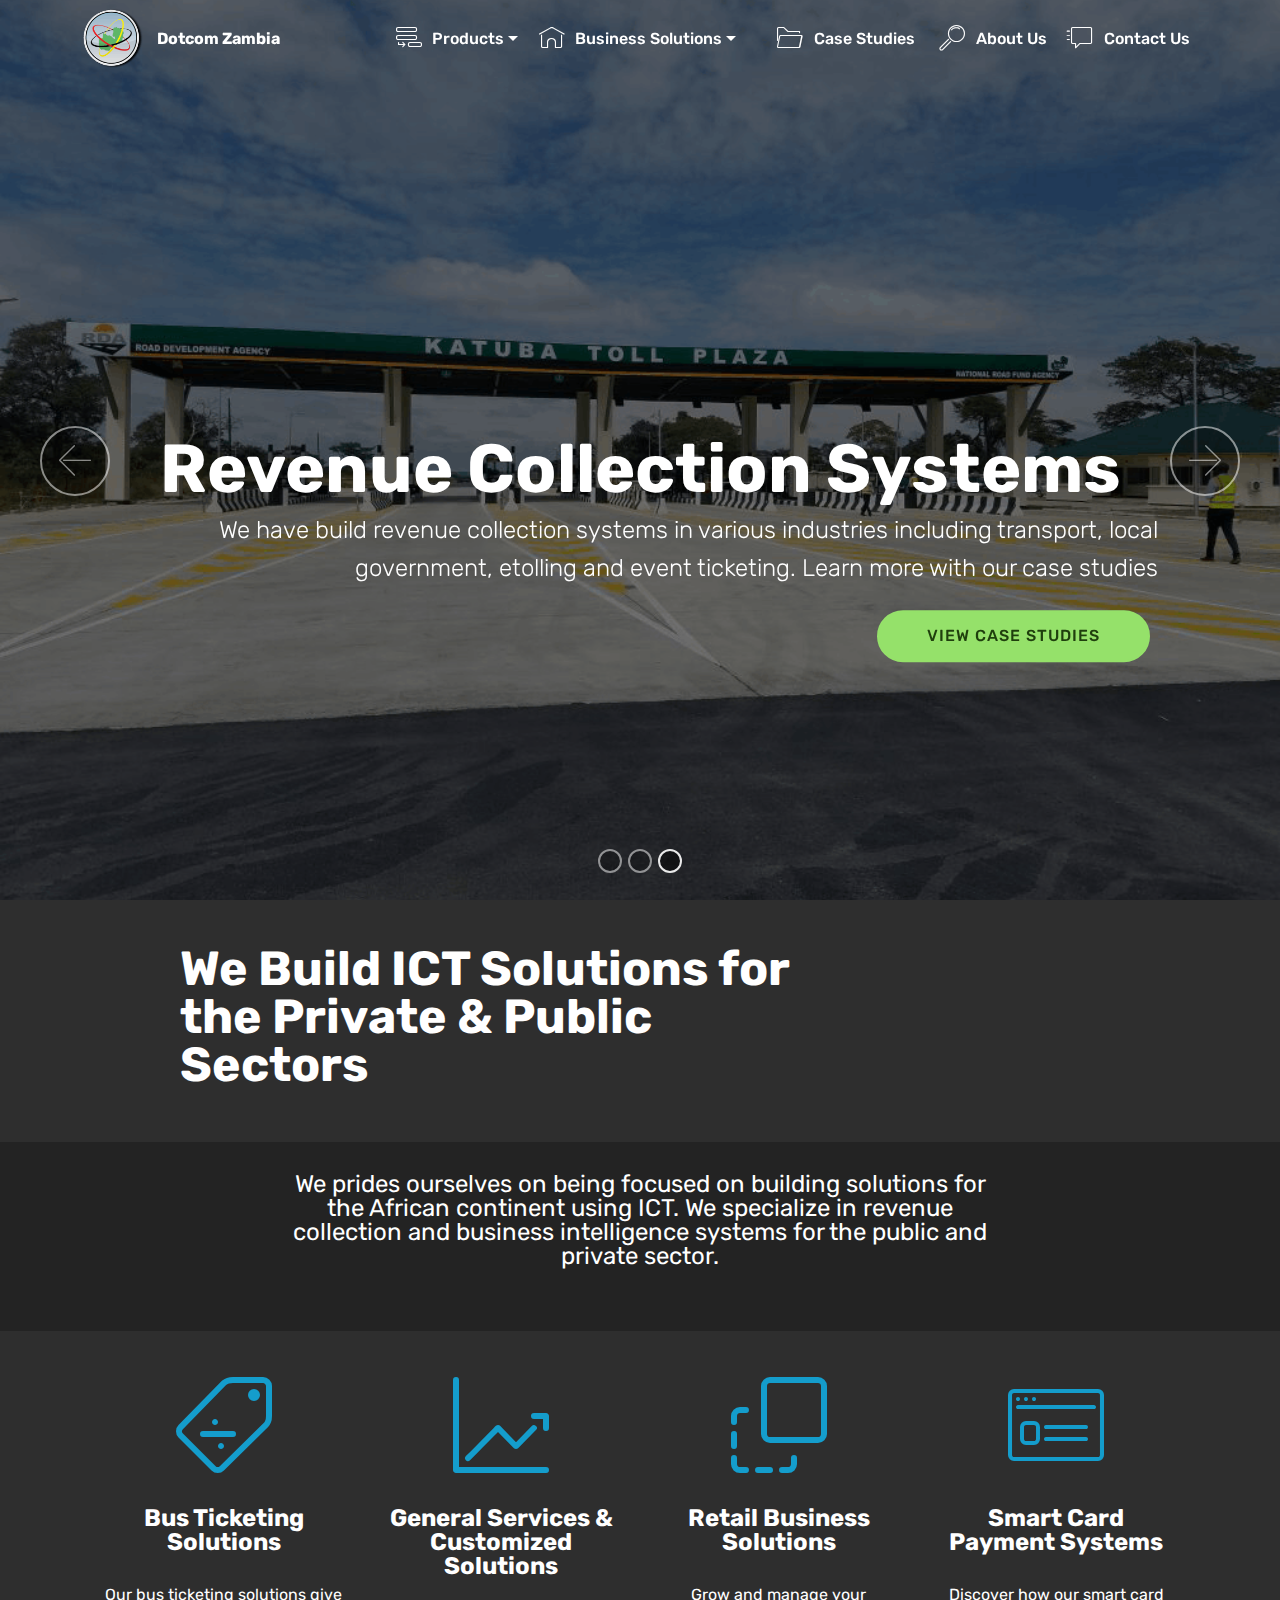
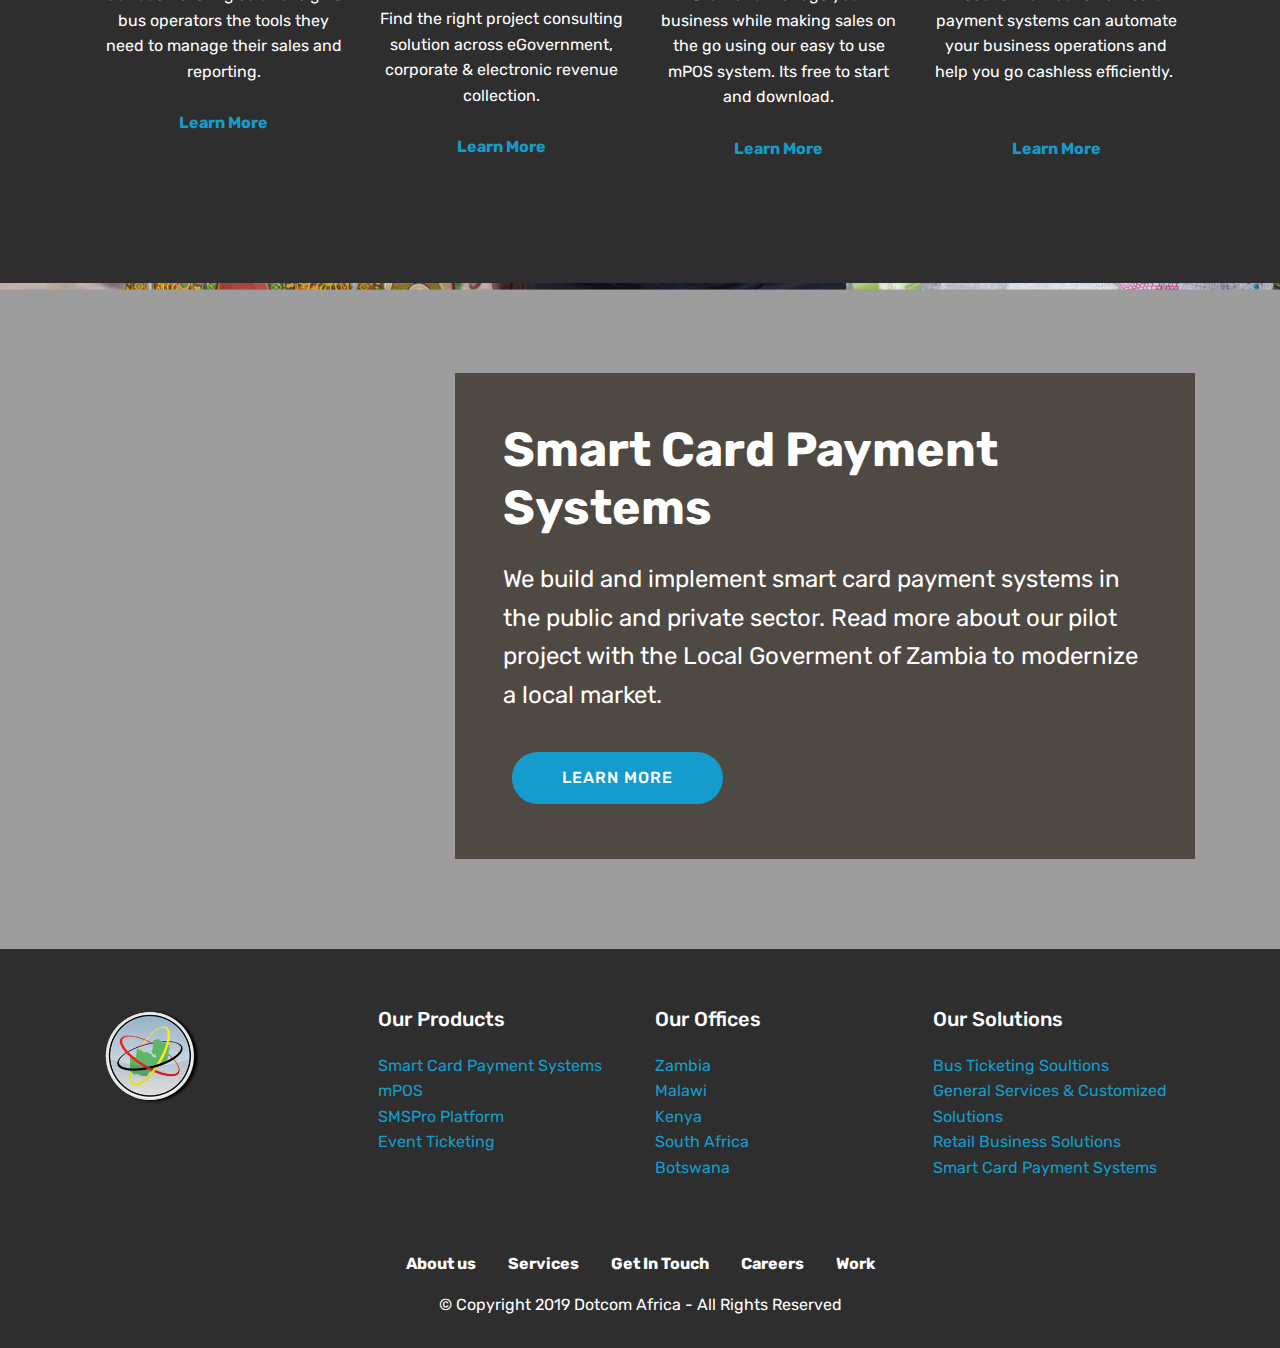
==== commit c8f3494b: "create github pages" ====
--- a/index.html
+++ b/index.html
@@ -68,11 +68,11 @@
     </nav>
 </section>
 
-<section class="engine"><a href="https://mobirise.info/r">free bootstrap template</a></section><section class="carousel slide cid-rwiqHJjd1P" data-interval="false" id="slider1-6w">
-
-    
-
-    <div class="full-screen"><div class="mbr-slider slide carousel" data-pause="true" data-keyboard="false" data-ride="false" data-interval="false"><ol class="carousel-indicators"><li data-app-prevent-settings="" data-target="#slider1-6w" data-slide-to="0"></li><li data-app-prevent-settings="" data-target="#slider1-6w" data-slide-to="1"></li><li data-app-prevent-settings="" data-target="#slider1-6w" class=" active" data-slide-to="2"></li></ol><div class="carousel-inner" role="listbox"><div class="carousel-item slider-fullscreen-image" data-bg-video-slide="false" style="background-image: url(assets/images/mbr-1920x1280.jpg);"><div class="container container-slide"><div class="image_wrapper"><div class="mbr-overlay" style="opacity: 0.7;"></div><img src="assets/images/mbr-1920x1280.jpg"><div class="carousel-caption justify-content-center"><div class="col-10 align-center"><h2 class="mbr-fonts-style display-1"><strong>TOMORROW'S </strong><br><strong>TECHNOLOGY TODAY</strong></h2><p class="lead mbr-text mbr-fonts-style display-5">Dot Com Africa, an award winning ICT company that was founded in Zambia in 2009. The company prides itself on being focused on building solutions for the African Market using ICT. The company specializes in revenue collection and business intelligence systems for the public and private sector.<br></p></div></div></div></div></div><div class="carousel-item slider-fullscreen-image" data-bg-video-slide="false" style="background-image: url(assets/images/background2.jpg);"><div class="container container-slide"><div class="image_wrapper"><div class="mbr-overlay"></div><img src="assets/images/background2.jpg"><div class="carousel-caption justify-content-center"><div class="col-10 align-left"><h2 class="mbr-fonts-style display-2"><strong>Meet mPOS&nbsp;</strong></h2><p class="lead mbr-text mbr-fonts-style display-5">Meet Our Mobile Point of Sale Solution, our comprehensive retail suite for businesses of all sizes. Built from the ground up to work in Africa.</p><div class="mbr-section-btn" buttons="0"><a class="btn btn-primary display-4" href="https://mobirise.com">LEARN MORE</a> </div></div></div></div></div></div><div class="carousel-item slider-fullscreen-image active" data-bg-video-slide="false" style="background-image: url(assets/images/img-20170618-wa0013-1008x756.png);"><div class="container container-slide"><div class="image_wrapper"><div class="mbr-overlay"></div><img src="assets/images/img-20170618-wa0013-1008x756.png"><div class="carousel-caption justify-content-center"><div class="col-10 align-right"><h2 class="mbr-fonts-style display-1"><strong>Revenue Collection Systems</strong></h2><p class="lead mbr-text mbr-fonts-style display-5">We have build revenue collection systems in various industries including bus ticketing, local government, etolling and event ticketing. Learn more with our case studies</p><div class="mbr-section-btn" buttons="0"><a class="btn btn-info display-4" href="case-studies.html">VIEW CASE STUDIES</a> <a class="btn  btn-white-outline display-4" href="about.html">LEARN MORE ABOUT US</a></div></div></div></div></div></div></div><a data-app-prevent-settings="" class="carousel-control carousel-control-prev" role="button" data-slide="prev" href="#slider1-6w"><span aria-hidden="true" class="mbri-left mbr-iconfont"></span><span class="sr-only">Previous</span></a><a data-app-prevent-settings="" class="carousel-control carousel-control-next" role="button" data-slide="next" href="#slider1-6w"><span aria-hidden="true" class="mbri-right mbr-iconfont"></span><span class="sr-only">Next</span></a></div></div>
+<section class="engine"><a href="https://mobirise.info/e">how to make your own website</a></section><section class="carousel slide cid-rwiqHJjd1P" data-interval="false" id="slider1-6w">
+
+    
+
+    <div class="full-screen"><div class="mbr-slider slide carousel" data-pause="true" data-keyboard="false" data-ride="false" data-interval="false"><ol class="carousel-indicators"><li data-app-prevent-settings="" data-target="#slider1-6w" data-slide-to="0"></li><li data-app-prevent-settings="" data-target="#slider1-6w" data-slide-to="1"></li><li data-app-prevent-settings="" data-target="#slider1-6w" class=" active" data-slide-to="2"></li></ol><div class="carousel-inner" role="listbox"><div class="carousel-item slider-fullscreen-image" data-bg-video-slide="false" style="background-image: url(assets/images/mbr-1920x1280.jpg);"><div class="container container-slide"><div class="image_wrapper"><div class="mbr-overlay" style="opacity: 0.7;"></div><img src="assets/images/mbr-1920x1280.jpg"><div class="carousel-caption justify-content-center"><div class="col-10 align-center"><h2 class="mbr-fonts-style display-1"><br><br><br><strong>TOMRROW'S </strong><br><strong>TECHNOLOGY TODAY</strong></h2><p class="lead mbr-text mbr-fonts-style display-5">Dot Com Africa, an award winning ICT company that was founded in Zambia in 2009.&nbsp;<br></p></div></div></div></div></div><div class="carousel-item slider-fullscreen-image" data-bg-video-slide="false" style="background-image: url(assets/images/background2.jpg);"><div class="container container-slide"><div class="image_wrapper"><div class="mbr-overlay"></div><img src="assets/images/background2.jpg"><div class="carousel-caption justify-content-center"><div class="col-10 align-left"><h2 class="mbr-fonts-style display-2"><strong>Meet mPOS&nbsp;</strong></h2><p class="lead mbr-text mbr-fonts-style display-5">Meet Our Mobile Point of Sale Solution, our comprehensive retail suite for businesses of all sizes. Built from the ground up to work in Africa.</p><div class="mbr-section-btn" buttons="0"><a class="btn btn-primary display-4" href="https://mobirise.com">LEARN MORE</a> </div></div></div></div></div></div><div class="carousel-item slider-fullscreen-image active" data-bg-video-slide="false" style="background-image: url(assets/images/img-20170618-wa0013-1008x756.png);"><div class="container container-slide"><div class="image_wrapper"><div class="mbr-overlay"></div><img src="assets/images/img-20170618-wa0013-1008x756.png"><div class="carousel-caption justify-content-center"><div class="col-10 align-right"><h2 class="mbr-fonts-style display-1"><strong><br></strong><br><br><strong>Revenue Collection Systems</strong></h2><p class="lead mbr-text mbr-fonts-style display-5">We have build revenue collection systems in various industries including transport, local government, etolling and event ticketing. Learn more with our case studies</p><div class="mbr-section-btn" buttons="0"><a class="btn btn-info display-4" href="case-studies.html">VIEW CASE STUDIES</a> </div></div></div></div></div></div></div><a data-app-prevent-settings="" class="carousel-control carousel-control-prev" role="button" data-slide="prev" href="#slider1-6w"><span aria-hidden="true" class="mbri-left mbr-iconfont"></span><span class="sr-only">Previous</span></a><a data-app-prevent-settings="" class="carousel-control carousel-control-next" role="button" data-slide="next" href="#slider1-6w"><span aria-hidden="true" class="mbri-right mbr-iconfont"></span><span class="sr-only">Next</span></a></div></div>
 
 </section>
 
@@ -88,6 +88,24 @@
                 <h2 class="align-left mbr-bold mbr-fonts-style display-2">We Build ICT Solutions for the Private &amp; Public Sectors</h2>
             </div>
             <div class="media-container-column col-12 col-lg-3 col-md-4">
+                
+            </div>
+        </div>
+    </div>
+</section>
+
+<section class="mbr-section content5 cid-rwiLb5iHYU" id="content5-6y">
+
+    
+
+    
+
+    <div class="container">
+        <div class="media-container-row">
+            <div class="title col-12 col-md-8">
+                <h2 class="align-center mbr-bold mbr-white pb-3 mbr-fonts-style display-5"><span style="font-weight: normal;">We prides ourselves on being focused on building solutions for the African continent using ICT. We specialize in revenue collection and business intelligence systems for the public and private sector.</span><br><br></h2>
+                
+                
                 
             </div>
         </div>
--- a/assets/mobirise/css/mbr-additional.css
+++ b/assets/mobirise/css/mbr-additional.css
@@ -2061,6 +2061,20 @@
   color: #ffffff;
   text-align: left;
 }
+.cid-rwiLb5iHYU {
+  padding-top: 30px;
+  padding-bottom: 15px;
+  background-color: #232323;
+}
+.cid-rwiLb5iHYU H2 {
+  color: #ffffff;
+}
+.cid-rwiLb5iHYU DIV {
+  color: #ffffff;
+}
+.cid-rwiLb5iHYU SPAN {
+  color: #ffffff;
+}
 .cid-rwiEyrhKZx {
   padding-top: 30px;
   padding-bottom: 90px;
